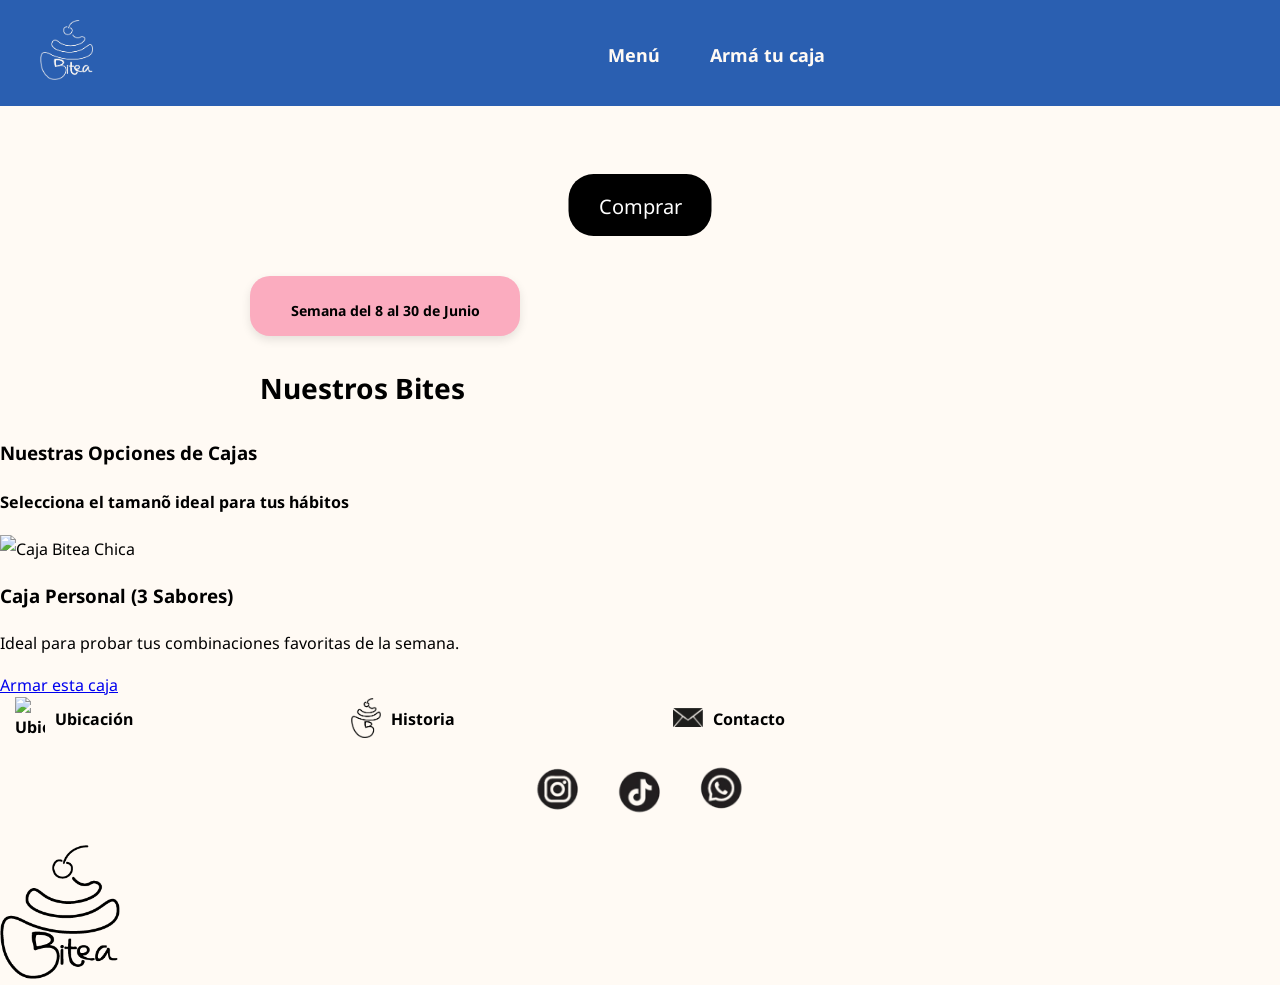
==== index.html @ 884a4736 "index.html" ====
<!DOCTYPE html>
<html lang="en">

<head>
    <meta charset="UTF-8">
    <meta name="viewport" content="width=device-width, initial-scale=1.0">
    <title>BITEA</title>
    <link rel="icon" href="Imagenes/Logo.ico" type="image/x-icon">
    <link rel="stylesheet" href="Css/styles.css">

    <!-- TIPOGRAFÍA -->
    <link
        href="https://fonts.googleapis.com/css2?family=Noto+Sans+Thai+Looped:wght@100;200;300;400;500;600;700;800;900&display=swap"
        rel="stylesheet">

    <!-- TAILWIND CSS -->
    <script src="https://cdn.tailwindcss.com"></script>

</head>

<body>

    <!-- Menú de navegación -->
    <header>
        <div class="logo">
            <a href="index.html">
                <img src="Imagenes/Logo de Bitea (Blanco).png" alt="Logo" class="logo-img">
            </a>
        </div>

        <div class="hamburger" id="hamburger">
            <span></span>
            <span></span>
            <span></span>
        </div>

        <nav>
            <ul class="menu">
                <li><a href="index.html">Menú</a></li>
                <li><a href="caja3">Armá tu caja</a></li>
            </ul>
        </nav>
    </header>

    <main>

        <!-- VIDEO / HERO -->
        <section id="hero">
            <video autoplay loop muted playsinline>
                <source src="Video/Video de Bitea (Sin Marcas).mp4" type="video/mp4">
            </video>
            <a href="Comprar.html" class="btn-comprar">Comprar</a>
        </section>

        <!-- Sección Nuestros Bites -->
     <section id="semanas">
            <h2 id="flavor-week">Semana del 8 al 30 de Junio</h2>
        </section>

        <div id="nuestros-bites">
            <h3 id="our-bites" >Nuestros Bites</h3>
        </div>
        
            <section id="productos-seccion">
            <h3>Nuestras Opciones de Cajas</h3>
            <h4>Selecciona el tamaño ideal para tus hábitos</h4>
            
            <div class="grid-productos">
                <article class="tarjeta-producto">
                    <img src="Assets/Images/Caja_Chica.png" alt="Caja Bitea Chica" width="200">
                    <h3>Caja Personal (3 Sabores)</h3>
                    <p>Ideal para probar tus combinaciones favoritas de la semana.</p>
                    <a href="caja3.html" class="boton-enlace">Armar esta caja</a>
                </article>
            </div>
        </section>
    </main>

    <!-- Footer -->
    <footer>
        <div class="footer-links">
            <a class="footer-link" href="https://www.google.com/maps" target="_blank">
                <img src="Imagenes/Footer/Locación.png" alt="Ubicación" class="footer-icon">
                <span>Ubicación</span>
            </a>
            <a class="footer-link" href="Historia.html">
                <img src="Imagenes/Footer/Historia.png" alt="Historia" class="footer-icon">
                <span>Historia</span>
            </a>
            <a class="footer-link" href="Contacto.html">
                <img src="Imagenes/Footer/Contacto.png" alt="Contacto" class="footer-icon">
                <span>Contacto</span>
            </a>
        </div>
        <div class="footer-social">
            <a class="social-link" href="https://www.instagram.com/" target="_blank">
                <img src="Imagenes/Footer/Redes/Ig.png" alt="Instagram" class="social-icon">
            </a>
            <a class="social-link" href="https://www.tiktok.com/" target="_blank">
                <img src="Imagenes/Footer/Redes/Tik Tok.png" alt="TikTok" class="social-icon">
            </a>
            <a class="social-link" href="https://wa.me/" target="_blank">
                <img src="Imagenes/Footer/Redes/WhatsApp.png" alt="WhatsApp" class="social-icon">
            </a>
        </div>
        <div class="footer-logo">
            <a href="index.html">
                <img src="Imagenes/Footer/Logo Bitea (Negro) .png" alt="Logo Bitea">
            </a>
        </div>
    </footer>

</body>

</html>



</html>
---- Css/styles.css ----
/* Estilos Base (Escritorio, min-width: 1025px) */
body {
    font-family: 'Noto Sans Thai Looped', sans-serif;
    background-color: #FFFAF4;
    padding-top: 80px;
    margin: 0;
}

/* MENU */

header {
    background-color: #2A5FB1;
    padding: 20px 40px;
    position: fixed;
    top: 0;
    left: 0;
    width: 100%;
    z-index: 1000;
    display: flex;
    justify-content: space-between;
    align-items: center;
}

.logo {
    display: flex;
    align-items: center;
    margin-right: 20px;
}

.logo-img {
    height: 60px;
}

/* Estilos para el ícono de hamburguesa  */
.hamburger {
    display: none;
   
    flex-direction: column;
    justify-content: space-between;
    width: 30px;
    height: 20px;
    cursor: pointer;
}

.hamburger span {
    width: 100%;
    height: 3px;
    background-color: #FFFAF4;
    transition: all 0.3s ease;
}

.hamburger.active span:nth-child(1) {
    transform: rotate(45deg) translate(5px, 5px);
}

.hamburger.active span:nth-child(2) {
    opacity: 0;
}

.hamburger.active span:nth-child(3) {
    transform: rotate(-45deg) translate(7px, -7px);
}

nav {
    display: flex;
    align-items: center;
    flex-grow: 1;
    justify-content: center;
}

.menu {
    display: flex;
    justify-content: center;
    list-style: none;
    gap: 30px;
    margin: 0;
    padding: 0;
}

.menu li a {
    text-decoration: none;
    color: #FFFAF4;
    font-weight: bold;
    font-size: 18px;
    position: relative;
    padding: 5px 10px;
    transition: color 0.3s ease;
}

.menu li a::after {
    content: '';
    position: absolute;
    left: 0;
    bottom: -2px;
    width: 100%;
    height: 3px;
    background-color: #FFFAF4;
    transform: scaleX(0);
    transform-origin: right;
    transition: transform 0.3s ease;
}

.menu li a:hover::after {
    transform: scaleX(1);
    transform-origin: left;
}


#menu {
    position: relative;
    width: 100%;
    height: 815px;
    overflow: hidden;
}

#hero {
    position: relative;
    width: 100%;
    height: 100%;
}

#video {
    width: 100%;
    height: 100%;
    object-fit: cover;
}

.btn-comprar {
    position: absolute;
    top: 80%;
    left: 50%;
    transform: translate(-50%, -50%);
    padding: 15px 30px;
    font-size: 20px;
    color: white;
    background-color: black;
    border-radius: 25px;
    text-decoration: none;
    text-align: center;
    transition: background-color 0.3s ease;
}

.btn-comprar:hover {
    background-color: #fbacbf;
}

#semanas {
    width: 100%;
    max-width: 250px;
    margin: 40px auto 0 250px;
    padding: 10px;
    background-color: #fbacbf;
    border-radius: 20px;
    box-shadow: 0px 4px 10px rgba(0, 0, 0, 0.1);
    text-align: left;
    color: #333;
}

#semanas h2 {
    font-size: 14px;
    color: #000000;
    margin-bottom: 5px;
    text-align: center;
}

#nuestros-bites {
    font-size: 24px;
    color: #000000;
    margin: 0 0 10px 260px;
}

.slide {
    display: none;
    align-items: center;
    justify-content: center;
    text-align: left;
}

input[type="radio"] {
    display: none;
}

#sabor1:checked~.slide:nth-of-type(1),
#sabor2:checked~.slide:nth-of-type(2),
#sabor3:checked~.slide:nth-of-type(3),
#sabor4:checked~.slide:nth-of-type(4),
#sabor5:checked~.slide:nth-of-type(5),
#sabor6:checked~.slide:nth-of-type(6),
#sabor7:checked~.slide:nth-of-type(7),
#sabor8:checked~.slide:nth-of-type(8),
#sabor9:checked~.slide:nth-of-type(9),
#sabor10:checked~.slide:nth-of-type(10),
#sabor11:checked~.slide:nth-of-type(11),
#sabor12:checked~.slide:nth-of-type(12),
#sabor13:checked~.slide:nth-of-type(13) {
    display: block;
}

.arrow {
    position: absolute;
    top: 50%;
    transform: translateY(-50%);
    cursor: pointer;
    padding: 20px;
}

.left-arrow {
    left: 10px;
}

.right-arrow {
    right: 10px;
}

.arrow img {
    width: 20px !important;
    height: 30px !important;
}

.content {
    margin: 40px auto 30px;
    position: relative;
    display: flex;
    align-items: flex-start;
    padding: 0.1px;
    background-color: #FFFAF4;
    max-width: 1000px;
    height: 300px;
    border-radius: 25px;
    transition: background-color 0.3s;
}

.content:hover {
    background-color: #2A5FB1;
    color: white;
}

.content img {
    width: 500px;
    height: 350px;
    margin-right: 20px;
}

.text-content {
    margin-top: 40px;
}

.text-content h3 {
    margin-top: 80px;
    font-size: 24px;
    margin: 0;
}

.text-content p {
    margin-top: 40px;
    font-size: 14px;
    padding-right: 70px;
}

.cta-button {
    margin-top: 40px;
    font-size: 16px;
    padding: 10px 20px;
    border: none;
    text-decoration: none;
    color: black;
    background-color: transparent;
    border-radius: 25px;
    transition: background-color 0.3s, transform 0.2s;
    margin: 10px;
    display: inline-block;
    width: 150px;
    text-align: center;
}

.cta-button:hover {
    background-color: #2A5FB1;
    color: white;
    border: 2px solid black;
}

.comprar {
    background-color: #ED4F2E;
    color: #FFF4FA;
}

.comprar:hover {
    background-color: #D23C20;
    border: 2px solid #D23C20;
}

#personalizado {
    margin-top: 100px;
}

#personalizado .cuadrado {
    margin: 40px auto 30px;
    position: relative;
    display: flex;
    align-items: flex-start;
    justify-content: flex-start;
    padding: 0.1px;
    background-color: #FFFAF4;
    max-width: 1000px;
    height: 300px;
    border-radius: 25px;
    transition: background-color 0.3s;
}

#personalizado .cuadrado:hover {
    background-color: #ED4F2E;
    color: white;
}

#personalizado .personalizado-img {
    width: 500px;
    height: 370px;
    margin-left: 550px;
    transition: transform 0.3s ease;
}

#personalizado .texto {
    padding-top: 40px;
    margin: 10px;
    text-align: left;
    margin-left: -850px;
    padding-right: 20px;
}

#personalizado .texto h3 {
    margin-top: 100px;
    font-size: 24px;
    margin: 0;
    padding-left: 40px;
}

#personalizado .texto p {
    margin-top: 40px;
    font-size: 14px;
    padding-right: 360px;
    padding-left: 40px;
}

.botón-personalizar {
    margin-top: 50px;
    font-size: 16px;
    padding: 10px 20px;
    border: none;
    text-decoration: none;
    color: black;
    background-color: transparent;
    border-radius: 25px;
    transition: background-color 0.3s, transform 0.2s;
    margin: 10px;
    display: inline-block;
    width: 150px;
    text-align: center;
    padding-left: 40px;
}

.botón-personalizar:hover {
    background-color: #3361AA;
    color: white;
}

#popup {
    position: fixed;
    top: 50%;
    left: 50%;
    transform: translate(-50%, -50%);
    width: 80%;
    height: 70%;
    max-width: 800px;
    max-height: 600px;
    background-color: #FFFAF4;
    border-radius: 10px;
    box-shadow: 0 4px 10px rgba(0, 0, 0, 0.3);
    z-index: 1000;
    padding: 20px;
    display: none;
}

#popup.active {
    display: block;
}

#popup h3 {
    margin: 0 0 20px;
    font-size: 24px;
    color: #333;
    text-align: left;
    margin-left: 20px;
}

#popup #subtitulo-popup {
    font-size: 20px;
    color: #555;
    text-align: left;
    margin-left: 20px;
}

#popup .imagen-cupcake {
    max-width: 500px;
    height: auto;
    margin-left: 200px;
}

#popup .indicador {
    position: relative;
    display: flex;
    flex-direction: column;
    align-items: center;
    gap: 100px;
    height: 450px;
    margin-top: -570px;
    margin-left: 600px;
}

#popup .indicador::before {
    content: '';
    position: absolute;
    top: 0;
    bottom: 0;
    width: 38px;
    background-color: #fbacbf;
    z-index: -1;
}

#popup .indicador span {
    width: 100px;
    height: 100px;
    border-radius: 50%;
    background-color: #fbacbf;
    z-index: 1;
}

#popup .indicador .active {
    background-color: #ED4F2E;
}

#popup ul {
    list-style: none;
    padding: 0;
    margin: 0;
    margin-top: -380px;
}

#popup ul li {
    margin-bottom: 10px;
    font-size: 16px;
    color: #333;
}

#popup .continue-btn {
    position: fixed;
    bottom: 20px;
    left: 85%;
    transform: translateX(-50%);
    z-index: 10000;
    padding: 10px 20px;
    font-size: 18px;
    text-align: center;
    color: #fff;
    text-decoration: none;
    border-radius: 5px;
    cursor: pointer;
    transition: background-color 0.3s ease;
    background-color: #3361AA;
}

#popup .continue-btn:hover {
    background-color: #ff6f61;
}

#popup .cerrar-popup {
    position: absolute;
    top: 15px;
    right: 15px;
    font-size: 40px;
    color: #333;
    cursor: pointer;
    z-index: 1001;
}

#opciones-saludables {
    font-size: 20px;
    color: #000000;
    margin: 0 0 40px 260px;
}

#keto .cuadradokg {
    margin: 40px auto;
    position: relative;
    display: flex;
    align-items: flex-start;
    padding: 0.1px;
    background-color: #fbacbf;
    max-width: 1000px;
    height: 300px;
    border-radius: 25px;
    transition: background-color 0.3s;
}

#keto .keto-img {
    width: 520px;
    height: 350px;
    margin-right: 20px;
}

#keto .cuadradokg .texto {
    padding-top: 40px;
    margin: 10px;
    text-align: left;
}

#keto .cuadradokg .texto h3 {
    margin-top: 80px;
    font-size: 24px;
    margin: 0;
    margin-left: -19px;
}

#keto .cuadradokg .texto p {
    margin-top: 30px;
    font-size: 14px;
    padding-right: 60px;
    margin-left: -19px;
}

#keto .cuadradokg .buttons {
    display: flex;
    gap: 10px;
    margin-bottom: 10px;
    margin-left: 5px;
}

#keto .cuadradokg .buttons .btn {
    background-color: transparent;
    color: black;
    border: none;
    padding: 10px 20px;
    cursor: pointer;
    transition: background-color 0.3s;
    font-size: 16px;
    font-weight: bold;
}

.selector-bar {
    margin-top: 10px;
    width: 50%;
    height: 5px;
    background-color: transparent;
    position: relative;
    border-radius: 5px;
    overflow: hidden;
}

.selector-bar .indicator {
    width: 50%;
    height: 100%;
    background-color: white;
    transition: width 0.3s ease;
    border-radius: 5px;
}

.footer {
    display: flex;
    flex-direction: column;
    justify-content: space-between;
    align-items: center;
    background-color: #FFFAF4;
    padding: 20px;
    height: 200px;
}

.footer-links {
    display: flex;
    justify-content: space-between;
    width: 100%;
    max-width: 800px;
    margin-bottom: 20px;
}

.footer-link {
    text-decoration: none;
    color: #000;
    font-size: 16px;
    margin: 0 15px;
    display: flex;
    align-items: center;
    font-weight: 700;
}

.footer-social {
    display: flex;
    justify-content: center;
    align-items: center;
    margin-bottom: 10px;
}

.social-link {
    margin: 0 10px;
    text-decoration: none;
}

.social-icon {
    width: 60px;
    height: 60px;
}

.footer-logo img {
    max-width: 120px;
    margin-top: 10px;
}

.footer-icon {
    width: 30px;
    margin-right: 10px;
}

.box-container {
    flex: 1;
    display: flex;
    justify-content: center;
    padding: 20px;
}

.box-image {
    max-width: 100%;
    height: auto;
    border-radius: 10px;
    box-shadow: 0 4px 8px rgba(0, 0, 0, 0.2);
}

.product-selection {
    font-family: Arial, sans-serif;
    margin-top: 20px;
}

.product-list {
    display: flex;
    flex-wrap: wrap;
    gap: 10px;
}

.product-item {
    width: 150px;
    text-align: center;
}

.counter {
    display: flex;
    justify-content: center;
    align-items: center;
    gap: 10px;
}

button {
    font-size: 18px;
    background-color: #FF5733;
    color: white;
    border: none;
    padding: 5px 10px;
    border-radius: 5px;
    cursor: pointer;
}

button:hover {
    background-color: #FF451A;
}

input.quantity {
    width: 40px;
    text-align: center;
    font-size: 18px;
    border: 1px solid #ddd;
    padding: 5px;
}

#modal-carrito {
    position: fixed;
    top: 0;
    right: 0;
    width: 400px;
    height: 100%;
    background: white;
    box-shadow: -4px 0 10px rgba(0, 0, 0, 0.2);
    z-index: 1000;
    display: flex;
    flex-direction: column;
}


.cerrar {
    font-size: 24px;
    cursor: pointer;
    text-align: right;
    padding: 10px;
}

#contenido-carrito {
    overflow-y: auto;
    flex: 1;
    padding: 20px;
}

.producto {
    display: flex;
    align-items: center;
    margin-bottom: 15px;
}

.imagen-producto {
    width: 80px;
    height: 80px;
    object-fit: cover;
    margin-right: 15px;
}

.detalles-producto {
    flex: 1;
    display: flex;
    flex-direction: column;
    gap: 5px;
}

.nombre-producto {
    font-size: 14px;
    font-weight: bold;
    white-space: nowrap;
    overflow: hidden;
    text-overflow: ellipsis;
}

.cantidad-precio {
    display: flex;
    align-items: center;
    gap: 10px;
    font-size: 14px;
}

.cantidad {
    padding: 0 10px;
}

.btn-cantidad {
    width: 30px;
    height: 30px;
    border: 1px solid white;
    border-radius: 10px;
    background: white;
    color: black;
    font-size: 16px;
    cursor: pointer;
}

.btn-cantidad:hover {
    background: #f490a5;
}

.icono-eliminar {
    width: 24px;
    height: 24px;
    cursor: pointer;
}

.total {
    display: flex;
    justify-content: space-between;
    font-size: 16px;
    font-weight: bold;
    padding: 10px 20px;
    border-top: 1px solid #ccc;
}

.boton-finalizar {
    background: black;
    color: white;
    width: calc(100% - 40px);
    margin: 0 auto;
    padding: 10px 0;
    text-align: center;
    font-size: 16px;
    font-weight: bold;
    cursor: pointer;
    border: none;
}

.boton-finalizar:hover {
    background: #333;
}

#footer-carrito {
    padding: 20px;
    background: white;
    box-shadow: 0 -2px 5px rgba(0, 0, 0, 0.1);
    display: flex;
    justify-content: center;
    align-items: center;
}

.contador-carrito {
    position: absolute;
    top: -5px;
    right: -5px;
    background-color: #f490a5;
    color: white;
    font-size: 14px;
    font-weight: bold;
    border-radius: 50%;
    width: 20px;
    height: 20px;
    display: flex;
    justify-content: center;
    align-items: center;
}


/* Media Query Unificada para Celulares y Tablets (max-width: 1024px) */
@media (max-width: 1024px) {
    header {
        padding: 15px 20px;
        flex-direction: column;
        align-items: center;
    }

    .logo {
        margin-bottom: 10px;
    }

    .logo-img {
        height: clamp(40px, 5vw, 50px);
        margin: 0 auto;
    }

    /* Hamburger menu (unchanged) */
    .hamburger {
        display: flex;
        position: absolute;
        left: 20px;
        top: 50%;
        transform: translateY(-50%);
        z-index: 1001;
    }

    /* Navigation menu */
    nav {
        position: absolute;
        top: 100%;
        left: 0;
        width: 100%;
        background-color: #2A5FB1;
        transform: translateY(-100%);
        opacity: 0;
        visibility: hidden;
        transition: transform 0.3s ease, opacity 0.3s ease, visibility 0.3s ease;
        z-index: 1000;
        padding: 0;
        /* Remove padding */
        margin: 0;
        /* Remove margin */
        border: none;
        /* Remove borders */
    }

    /* Open menu state */
    nav.menu-open {
        transform: translateY(0);
        opacity: 1;
        visibility: visible;
        text-align: left !important;
    }

    .menu {
        display: flex !important;
        flex-direction: column !important;
        gap: 10px !important;
        padding: 10px 20px !important;
        margin: 0 !important;
        list-style: none !important;
        align-items: left !important;
        justify-content: flex-start !important;
    }

    .menu li {
        margin: 0 !important;
        padding: 0 !important;
        width: auto !important;
    }

    .menu li a,
    .menu li button {
        font-size: clamp(14px, 2vw, 16px) !important;
        padding: 10px 15px !important;
        margin: 0 !important;
        text-align: left !important;
        color: #fff !important;
        text-decoration: none !important;
        display: block !important;
        margin-right: clamp(300px, 1.2vw, 112px) !important;
    }

    /* Remove hover underline effect in mobile */
    .menu li a::after {
        display: none;
    }

    /* Override browser defaults for lists */
    nav ul,
    nav li {
        margin: 0 !important;
        padding: 0 !important;
    }

    /* Icon container (unchanged) */
    .icon-container {
        position: absolute;
        right: 20px;
        margin-top: 0;
        gap: 15px;
    }

    .icon-container a img.icon {
        width: clamp(18px, 2vw, 20px);
    }

    /* Menu section (unchanged) */
    #menu {
        height: 70vh;
    }

    .btn-comprar {
        font-size: clamp(12px, 1.5vw, 15px);
        padding: clamp(6px, 1vw, 8px) clamp(12px, 2vw, 16px);
    }

    #modal-carrito {
        width: clamp(300px, 80vw, 400px);
        /* Responsive width */
        right: -100%;
        /* Start off-screen */
    }

    #modal-carrito.active {
        right: 0;
        /* Slide in */
    }

    .icon-container {
        right: 70px;
        top: 50%;
        transform: translateY(-50%);
    }

    /* Ensure cart closes when hamburger menu is open */
    nav.menu-open~#modal-carrito.active {
        right: -100%;
        /* Push cart off-screen when menu is open */
    }

    #semanas {
        max-width: clamp(150px, 40%, 250px);
        margin: 15px 0 15px 7%;
        padding: 8px;
    }

    #semanas h2 {
        font-size: clamp(9px, 1.2vw, 12px);
    }

    #nuestros-bites {
        font-size: clamp(10px, 1.5vw, 16px);
        margin: 10px 0 10px 17%;
        text-align: left;
        max-width: 90%;
    }

    .arrow {
        padding: 10px;
        margin-top: -15px;
    }

    .left-arrow {
        left: 1px;
    }

    .right-arrow {
        right: 5px;
    }

    .content {
        flex-direction: column;
        max-width: 90%;
        height: auto;
        padding: 10px 10px 10px 0;
        margin: 10px auto;
        background-color: #2A5FB1;
    }

    .content img {
        width: clamp(100px, 30vw, 200px);
        height: auto;
        margin: 15px 0 15px 3%;
    }

    .text-content h3 {
        font-size: clamp(12px, 1.8vw, 14px);
        margin-top: -150px;
        margin-left: clamp(120px, 30vw, 220px);
        margin-bottom: 20px;
    }

    .text-content p {
        font-size: clamp(9px, 1.2vw, 12px);
        margin-top: -20px;
        margin-left: clamp(120px, 30vw, 220px);
        margin-right: 10px;
    }

    .content .text-content .cta-button {
        font-size: clamp(15px, 0.10vw, 10px);
        /* Aumentado para un texto más grande */
        padding: clamp(10px, 0.5vw, 10px) clamp(6px, 1vw, 10px);
        /* Padding más amplio */
        width: auto;
        max-width: 100px;
        /* Aumentado para botones más grandes */
        margin: 30px 35px;
        /* Aumentado el espacio entre botones */
        border-radius: 40px;
        /* Aumentado proporcionalmente */
        line-height: 1.2;
        /* Ajustado para mejor legibilidad */
        display: inline-block;
        /* Mantener los botones en línea */
    }

    .content .text-content .cta-button+.cta-button {
        margin-left: 5px;
        /* Espacio entre botones */
    }

    .content .text-content .cta-button.comprar {
        background-color: #ED4F2E;
        color: #FFF4FA;
    }

    #personalizado .cuadrado {
        flex-direction: column;
        padding: 10px;
        max-width: 90%;
        height: 65%;
        margin: -60px auto;
        background-color: #ED4F2E;
    }

    #personalizado .personalizado-img {
        width: clamp(100px, 30vw, 250px);
        height: auto;
        margin: 0px 0 0px auto;
        /* Ajustado para alinear a la derecha */
        display: block;
        /* Asegurar que sea un bloque para que el margin funcione */

    }


    #personalizado .texto {
        padding: 10px;
        text-align: left;
        margin: 0;
    }

    #personalizado .texto h3 {
        font-size: clamp(12px, 1.8vw, 14px);
        margin-top: -140px;
        margin-left: 0;
    }

    #personalizado .texto p {
        font-size: clamp(9px, 1.2vw, 12px);
        margin-top: 5px;
        margin-left: 0;
        padding-right: 150px;
    }

    .botón-personalizar {
        font-size: clamp(15px, 0.10vw, 10px);
        padding: clamp(3px, 1vw, 5px) clamp(15px, 2vw, 20px);
        margin-bottom: -80px;
        background-color: #3361AA;
        color: white;
        width: auto;
        max-width: 120px;
        margin-left: 40px;
        margin-right: auto;
    }

    #popup {
        width: 90%;
        height: 65%;
        padding: 10px;
        max-width: 90%;
        max-height: 100vh;
    }

    #popup h3 {
        font-size: clamp(12px, 1.8vw, 15px);
        margin-left: 10px;
        margin-top: 0px;
    }

    #popup #subtitulo-popup {
        font-size: clamp(10px, 1.5vw, 14px);
        margin-left: 10px;
        margin-top: 20px;
    }

    #popup .imagen-cupcake {
        max-width: clamp(200px, 40vw, 400px);
        margin: 20 auto;
        display: block;
        /* Asegurar que la imagen esté centrada */
    }

    #popup .indicador {
        margin-top: clamp(-180px, 10vw, -150px);
        /* Mantenido para mover los indicadores hacia arriba */
        margin-left: 350px;
        /* Alineado a la izquierda */
        margin-right: auto;
        /* Empuja el contenido hacia la izquierda */
        height: clamp(200px, 20vw, 300px);
        gap: clamp(30px, 8vw, 60px);
        /* Reducido para que los indicadores estén más juntos */
        /* Para alinear a la derecha, cambia las siguientes líneas a:
           margin-left: auto;
           margin-right: 10px;
        */

    }

    #popup .indicador::before {
        top: clamp(60px, 20vw, 120px);
        /* Ajustado para que la barra de fondo se alinee con los indicadores */
        width: clamp(15px, 4vw, 25px);
        /* Reducido ligeramente */
    }

    #popup .indicador span {
        width: clamp(40px, 8vw, 60px);
        /* Reducido para indicadores más pequeños */
        height: clamp(40px, 8vw, 60px);
        /* Reducido para indicadores más pequeños */
    }

    #popup ul {
        margin-top: clamp(-500px, 10vw, -250px);
        /* Ajustado para que las listas no se superpongan con los indicadores */
    }

    #popup ul li {
        font-size: clamp(10px, 1.5vw, 12px);
    }

    #popup .continue-btn {
        font-size: clamp(15px, 2vw, 16px);
        padding: clamp(8px, 1.5vw, 10px) clamp(16px, 2vw, 20px);
        left: 80%;
        transform: translateX(-50%);
    }

    #popup .cerrar-popup {
        font-size: clamp(30px, 5vw, 35px);
    }

    #opciones-saludables {
        font-size: clamp(10px, 1.5vw, 16px);
        margin: 10px 0 10px 17%;
        text-align: left;
        max-width: 90%;
        margin-top: 75px;
    }

    #keto .cuadradokg {
        flex-direction: column;
        padding: 10px;
        height: auto;
        max-width: 90%;
        margin: 5px auto;
    }

    #keto .keto-img {
        width: clamp(100px, 30vw, 200px);
        height: auto;
        margin: 15px 0 15px 3%;
    }

    #keto .cuadradokg .texto {
        padding: 10px;
        margin: 5px;
        text-align: center;
    }

    #keto .cuadradokg .texto h3 {
        font-size: clamp(12px, 1.8vw, 14px);
        margin-top: -120px;
        margin-left: clamp(120px, 30vw, 220px);
        margin-bottom: 0px;
        text-align: left
    }

    #keto .cuadradokg .texto p {
        font-size: clamp(9px, 1.2vw, 12px);
        margin-top: 0px;
        margin-left: clamp(120px, 30vw, 220px);
        margin-right: 10px;
        text-align: left;
    }

    #keto .cuadradokg .buttons {
        justify-content: center;
        margin-right: 0;
    }

    #keto .cuadradokg .buttons .btn {
        font-size: clamp(12px, 1.5vw, 15px);
        padding: clamp(5px, 1vw, 8px) clamp(10px, 2vw, 16px);
    }

    .footer {
        padding: 10px;
        height: auto;
        flex-direction: column;
        align-items: center;
    }

    .footer-links {
        margin-bottom: 20px;
        font-size: clamp(9px, 1.5vw, 12px);
        text-align: center;
        flex-wrap: wrap;
        max-width: 90%;
    }

    .footer-link {
        font-size: clamp(9px, 1.5vw, 12px);
        margin: 5px;
    }

    .footer-link .footer-icon {
        max-width: clamp(15px, 2vw, 20px);
    }

    .footer-social {
        margin-bottom: 10px;
    }

    .social-icon {
        width: clamp(30px, 5vw, 50px);
        height: clamp(30px, 5vw, 50px);
    }

    .footer-logo img {
        max-width: clamp(40px, 10vw, 80px);
    }

    #modal-carrito {
        width: clamp(300px, 80vw, 400px);
        max-width: 90%;
    }



    /* ... Resto de estilos para #popup, #keto, footer, etc. ... */
}
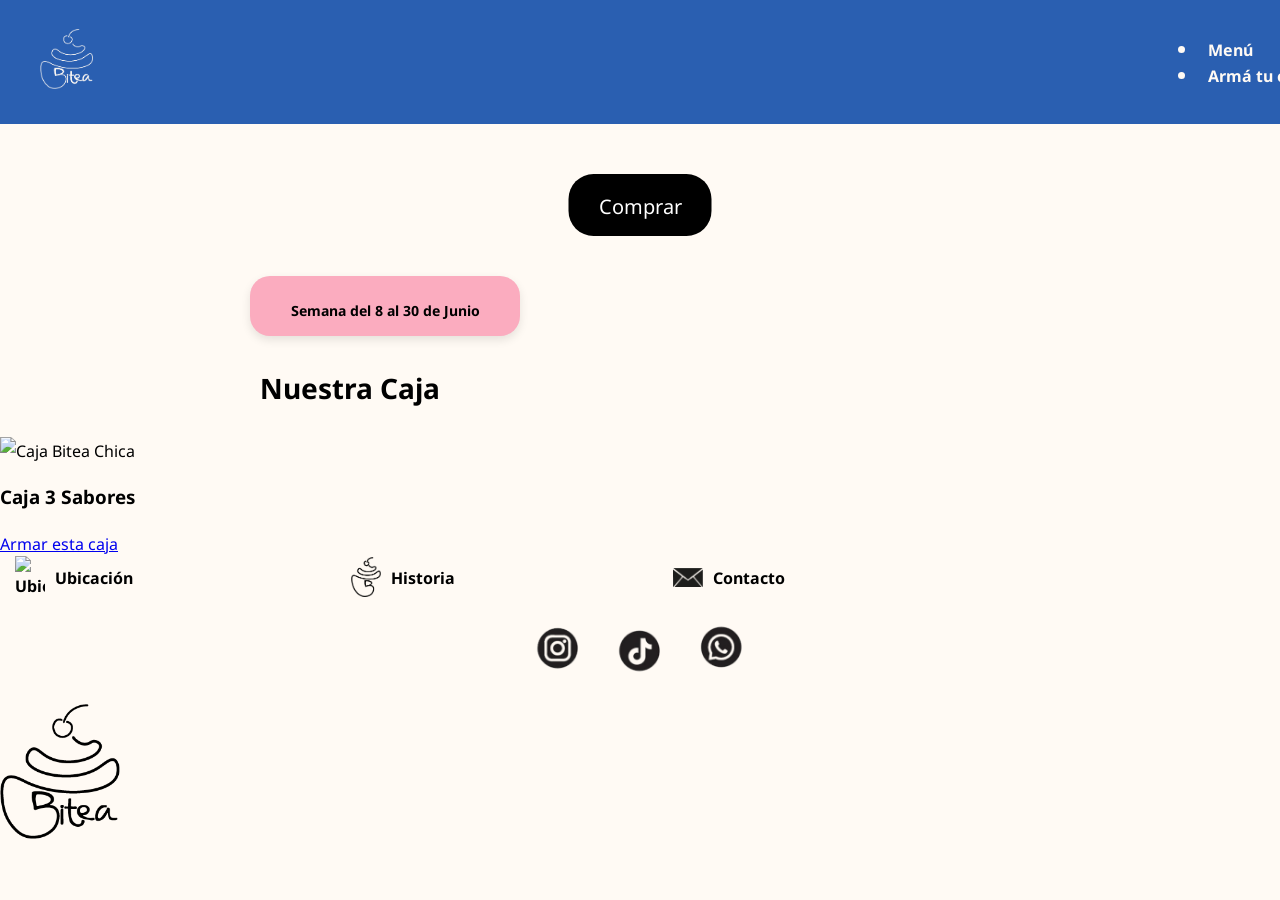
==== commit 0e605b2f: "index.html" ====
--- a/index.html
+++ b/index.html
@@ -37,7 +37,7 @@
         <nav>
             <ul class="menu">
                 <li><a href="index.html">Menú</a></li>
-                <li><a href="caja3">Armá tu caja</a></li>
+                <li><a href="caja3.html">Armá tu caja</a></li>
             </ul>
         </nav>
     </header>
@@ -49,7 +49,7 @@
             <video autoplay loop muted playsinline>
                 <source src="Video/Video de Bitea (Sin Marcas).mp4" type="video/mp4">
             </video>
-            <a href="Comprar.html" class="btn-comprar">Comprar</a>
+            <a href="caja3.html" class="btn-comprar">Comprar</a>
         </section>
 
         <!-- Sección Nuestros Bites -->
@@ -58,18 +58,14 @@
         </section>
 
         <div id="nuestros-bites">
-            <h3 id="our-bites" >Nuestros Bites</h3>
+            <h3 id="our-bites" >Nuestra Caja</h3>
         </div>
         
             <section id="productos-seccion">
-            <h3>Nuestras Opciones de Cajas</h3>
-            <h4>Selecciona el tamaño ideal para tus hábitos</h4>
-            
             <div class="grid-productos">
                 <article class="tarjeta-producto">
                     <img src="Assets/Images/Caja_Chica.png" alt="Caja Bitea Chica" width="200">
-                    <h3>Caja Personal (3 Sabores)</h3>
-                    <p>Ideal para probar tus combinaciones favoritas de la semana.</p>
+                    <h3>Caja 3 Sabores</h3>
                     <a href="caja3.html" class="boton-enlace">Armar esta caja</a>
                 </article>
             </div>
--- a/Css/styles.css
+++ b/Css/styles.css
@@ -7,9 +7,10 @@
 }
 
 /* MENU */
-
+/* HEADER Y NAVEGACIÓN */
 header {
     background-color: #2A5FB1;
+    color: #FFFAF4;
     padding: 20px 40px;
     position: fixed;
     top: 0;
@@ -21,6 +22,17 @@
     align-items: center;
 }
 
+header nav a {
+    color: #FFFAF4;
+    text-decoration: none;
+    font-weight: bold;
+    margin: 0 10px;
+}
+
+header nav a:hover {
+    color: #FFB86A; /* Cambio de color con Hover */
+}
+
 .logo {
     display: flex;
     align-items: center;
@@ -34,7 +46,6 @@
 /* Estilos para el ícono de hamburguesa  */
 .hamburger {
     display: none;
-   
     flex-direction: column;
     justify-content: space-between;
     width: 30px;
@@ -59,58 +70,6 @@
 
 .hamburger.active span:nth-child(3) {
     transform: rotate(-45deg) translate(7px, -7px);
-}
-
-nav {
-    display: flex;
-    align-items: center;
-    flex-grow: 1;
-    justify-content: center;
-}
-
-.menu {
-    display: flex;
-    justify-content: center;
-    list-style: none;
-    gap: 30px;
-    margin: 0;
-    padding: 0;
-}
-
-.menu li a {
-    text-decoration: none;
-    color: #FFFAF4;
-    font-weight: bold;
-    font-size: 18px;
-    position: relative;
-    padding: 5px 10px;
-    transition: color 0.3s ease;
-}
-
-.menu li a::after {
-    content: '';
-    position: absolute;
-    left: 0;
-    bottom: -2px;
-    width: 100%;
-    height: 3px;
-    background-color: #FFFAF4;
-    transform: scaleX(0);
-    transform-origin: right;
-    transition: transform 0.3s ease;
-}
-
-.menu li a:hover::after {
-    transform: scaleX(1);
-    transform-origin: left;
-}
-
-
-#menu {
-    position: relative;
-    width: 100%;
-    height: 815px;
-    overflow: hidden;
 }
 
 #hero {
@@ -169,400 +128,6 @@
     margin: 0 0 10px 260px;
 }
 
-.slide {
-    display: none;
-    align-items: center;
-    justify-content: center;
-    text-align: left;
-}
-
-input[type="radio"] {
-    display: none;
-}
-
-#sabor1:checked~.slide:nth-of-type(1),
-#sabor2:checked~.slide:nth-of-type(2),
-#sabor3:checked~.slide:nth-of-type(3),
-#sabor4:checked~.slide:nth-of-type(4),
-#sabor5:checked~.slide:nth-of-type(5),
-#sabor6:checked~.slide:nth-of-type(6),
-#sabor7:checked~.slide:nth-of-type(7),
-#sabor8:checked~.slide:nth-of-type(8),
-#sabor9:checked~.slide:nth-of-type(9),
-#sabor10:checked~.slide:nth-of-type(10),
-#sabor11:checked~.slide:nth-of-type(11),
-#sabor12:checked~.slide:nth-of-type(12),
-#sabor13:checked~.slide:nth-of-type(13) {
-    display: block;
-}
-
-.arrow {
-    position: absolute;
-    top: 50%;
-    transform: translateY(-50%);
-    cursor: pointer;
-    padding: 20px;
-}
-
-.left-arrow {
-    left: 10px;
-}
-
-.right-arrow {
-    right: 10px;
-}
-
-.arrow img {
-    width: 20px !important;
-    height: 30px !important;
-}
-
-.content {
-    margin: 40px auto 30px;
-    position: relative;
-    display: flex;
-    align-items: flex-start;
-    padding: 0.1px;
-    background-color: #FFFAF4;
-    max-width: 1000px;
-    height: 300px;
-    border-radius: 25px;
-    transition: background-color 0.3s;
-}
-
-.content:hover {
-    background-color: #2A5FB1;
-    color: white;
-}
-
-.content img {
-    width: 500px;
-    height: 350px;
-    margin-right: 20px;
-}
-
-.text-content {
-    margin-top: 40px;
-}
-
-.text-content h3 {
-    margin-top: 80px;
-    font-size: 24px;
-    margin: 0;
-}
-
-.text-content p {
-    margin-top: 40px;
-    font-size: 14px;
-    padding-right: 70px;
-}
-
-.cta-button {
-    margin-top: 40px;
-    font-size: 16px;
-    padding: 10px 20px;
-    border: none;
-    text-decoration: none;
-    color: black;
-    background-color: transparent;
-    border-radius: 25px;
-    transition: background-color 0.3s, transform 0.2s;
-    margin: 10px;
-    display: inline-block;
-    width: 150px;
-    text-align: center;
-}
-
-.cta-button:hover {
-    background-color: #2A5FB1;
-    color: white;
-    border: 2px solid black;
-}
-
-.comprar {
-    background-color: #ED4F2E;
-    color: #FFF4FA;
-}
-
-.comprar:hover {
-    background-color: #D23C20;
-    border: 2px solid #D23C20;
-}
-
-#personalizado {
-    margin-top: 100px;
-}
-
-#personalizado .cuadrado {
-    margin: 40px auto 30px;
-    position: relative;
-    display: flex;
-    align-items: flex-start;
-    justify-content: flex-start;
-    padding: 0.1px;
-    background-color: #FFFAF4;
-    max-width: 1000px;
-    height: 300px;
-    border-radius: 25px;
-    transition: background-color 0.3s;
-}
-
-#personalizado .cuadrado:hover {
-    background-color: #ED4F2E;
-    color: white;
-}
-
-#personalizado .personalizado-img {
-    width: 500px;
-    height: 370px;
-    margin-left: 550px;
-    transition: transform 0.3s ease;
-}
-
-#personalizado .texto {
-    padding-top: 40px;
-    margin: 10px;
-    text-align: left;
-    margin-left: -850px;
-    padding-right: 20px;
-}
-
-#personalizado .texto h3 {
-    margin-top: 100px;
-    font-size: 24px;
-    margin: 0;
-    padding-left: 40px;
-}
-
-#personalizado .texto p {
-    margin-top: 40px;
-    font-size: 14px;
-    padding-right: 360px;
-    padding-left: 40px;
-}
-
-.botón-personalizar {
-    margin-top: 50px;
-    font-size: 16px;
-    padding: 10px 20px;
-    border: none;
-    text-decoration: none;
-    color: black;
-    background-color: transparent;
-    border-radius: 25px;
-    transition: background-color 0.3s, transform 0.2s;
-    margin: 10px;
-    display: inline-block;
-    width: 150px;
-    text-align: center;
-    padding-left: 40px;
-}
-
-.botón-personalizar:hover {
-    background-color: #3361AA;
-    color: white;
-}
-
-#popup {
-    position: fixed;
-    top: 50%;
-    left: 50%;
-    transform: translate(-50%, -50%);
-    width: 80%;
-    height: 70%;
-    max-width: 800px;
-    max-height: 600px;
-    background-color: #FFFAF4;
-    border-radius: 10px;
-    box-shadow: 0 4px 10px rgba(0, 0, 0, 0.3);
-    z-index: 1000;
-    padding: 20px;
-    display: none;
-}
-
-#popup.active {
-    display: block;
-}
-
-#popup h3 {
-    margin: 0 0 20px;
-    font-size: 24px;
-    color: #333;
-    text-align: left;
-    margin-left: 20px;
-}
-
-#popup #subtitulo-popup {
-    font-size: 20px;
-    color: #555;
-    text-align: left;
-    margin-left: 20px;
-}
-
-#popup .imagen-cupcake {
-    max-width: 500px;
-    height: auto;
-    margin-left: 200px;
-}
-
-#popup .indicador {
-    position: relative;
-    display: flex;
-    flex-direction: column;
-    align-items: center;
-    gap: 100px;
-    height: 450px;
-    margin-top: -570px;
-    margin-left: 600px;
-}
-
-#popup .indicador::before {
-    content: '';
-    position: absolute;
-    top: 0;
-    bottom: 0;
-    width: 38px;
-    background-color: #fbacbf;
-    z-index: -1;
-}
-
-#popup .indicador span {
-    width: 100px;
-    height: 100px;
-    border-radius: 50%;
-    background-color: #fbacbf;
-    z-index: 1;
-}
-
-#popup .indicador .active {
-    background-color: #ED4F2E;
-}
-
-#popup ul {
-    list-style: none;
-    padding: 0;
-    margin: 0;
-    margin-top: -380px;
-}
-
-#popup ul li {
-    margin-bottom: 10px;
-    font-size: 16px;
-    color: #333;
-}
-
-#popup .continue-btn {
-    position: fixed;
-    bottom: 20px;
-    left: 85%;
-    transform: translateX(-50%);
-    z-index: 10000;
-    padding: 10px 20px;
-    font-size: 18px;
-    text-align: center;
-    color: #fff;
-    text-decoration: none;
-    border-radius: 5px;
-    cursor: pointer;
-    transition: background-color 0.3s ease;
-    background-color: #3361AA;
-}
-
-#popup .continue-btn:hover {
-    background-color: #ff6f61;
-}
-
-#popup .cerrar-popup {
-    position: absolute;
-    top: 15px;
-    right: 15px;
-    font-size: 40px;
-    color: #333;
-    cursor: pointer;
-    z-index: 1001;
-}
-
-#opciones-saludables {
-    font-size: 20px;
-    color: #000000;
-    margin: 0 0 40px 260px;
-}
-
-#keto .cuadradokg {
-    margin: 40px auto;
-    position: relative;
-    display: flex;
-    align-items: flex-start;
-    padding: 0.1px;
-    background-color: #fbacbf;
-    max-width: 1000px;
-    height: 300px;
-    border-radius: 25px;
-    transition: background-color 0.3s;
-}
-
-#keto .keto-img {
-    width: 520px;
-    height: 350px;
-    margin-right: 20px;
-}
-
-#keto .cuadradokg .texto {
-    padding-top: 40px;
-    margin: 10px;
-    text-align: left;
-}
-
-#keto .cuadradokg .texto h3 {
-    margin-top: 80px;
-    font-size: 24px;
-    margin: 0;
-    margin-left: -19px;
-}
-
-#keto .cuadradokg .texto p {
-    margin-top: 30px;
-    font-size: 14px;
-    padding-right: 60px;
-    margin-left: -19px;
-}
-
-#keto .cuadradokg .buttons {
-    display: flex;
-    gap: 10px;
-    margin-bottom: 10px;
-    margin-left: 5px;
-}
-
-#keto .cuadradokg .buttons .btn {
-    background-color: transparent;
-    color: black;
-    border: none;
-    padding: 10px 20px;
-    cursor: pointer;
-    transition: background-color 0.3s;
-    font-size: 16px;
-    font-weight: bold;
-}
-
-.selector-bar {
-    margin-top: 10px;
-    width: 50%;
-    height: 5px;
-    background-color: transparent;
-    position: relative;
-    border-radius: 5px;
-    overflow: hidden;
-}
-
-.selector-bar .indicator {
-    width: 50%;
-    height: 100%;
-    background-color: white;
-    transition: width 0.3s ease;
-    border-radius: 5px;
-}
-
 .footer {
     display: flex;
     flex-direction: column;
@@ -617,204 +182,6 @@
     width: 30px;
     margin-right: 10px;
 }
-
-.box-container {
-    flex: 1;
-    display: flex;
-    justify-content: center;
-    padding: 20px;
-}
-
-.box-image {
-    max-width: 100%;
-    height: auto;
-    border-radius: 10px;
-    box-shadow: 0 4px 8px rgba(0, 0, 0, 0.2);
-}
-
-.product-selection {
-    font-family: Arial, sans-serif;
-    margin-top: 20px;
-}
-
-.product-list {
-    display: flex;
-    flex-wrap: wrap;
-    gap: 10px;
-}
-
-.product-item {
-    width: 150px;
-    text-align: center;
-}
-
-.counter {
-    display: flex;
-    justify-content: center;
-    align-items: center;
-    gap: 10px;
-}
-
-button {
-    font-size: 18px;
-    background-color: #FF5733;
-    color: white;
-    border: none;
-    padding: 5px 10px;
-    border-radius: 5px;
-    cursor: pointer;
-}
-
-button:hover {
-    background-color: #FF451A;
-}
-
-input.quantity {
-    width: 40px;
-    text-align: center;
-    font-size: 18px;
-    border: 1px solid #ddd;
-    padding: 5px;
-}
-
-#modal-carrito {
-    position: fixed;
-    top: 0;
-    right: 0;
-    width: 400px;
-    height: 100%;
-    background: white;
-    box-shadow: -4px 0 10px rgba(0, 0, 0, 0.2);
-    z-index: 1000;
-    display: flex;
-    flex-direction: column;
-}
-
-
-.cerrar {
-    font-size: 24px;
-    cursor: pointer;
-    text-align: right;
-    padding: 10px;
-}
-
-#contenido-carrito {
-    overflow-y: auto;
-    flex: 1;
-    padding: 20px;
-}
-
-.producto {
-    display: flex;
-    align-items: center;
-    margin-bottom: 15px;
-}
-
-.imagen-producto {
-    width: 80px;
-    height: 80px;
-    object-fit: cover;
-    margin-right: 15px;
-}
-
-.detalles-producto {
-    flex: 1;
-    display: flex;
-    flex-direction: column;
-    gap: 5px;
-}
-
-.nombre-producto {
-    font-size: 14px;
-    font-weight: bold;
-    white-space: nowrap;
-    overflow: hidden;
-    text-overflow: ellipsis;
-}
-
-.cantidad-precio {
-    display: flex;
-    align-items: center;
-    gap: 10px;
-    font-size: 14px;
-}
-
-.cantidad {
-    padding: 0 10px;
-}
-
-.btn-cantidad {
-    width: 30px;
-    height: 30px;
-    border: 1px solid white;
-    border-radius: 10px;
-    background: white;
-    color: black;
-    font-size: 16px;
-    cursor: pointer;
-}
-
-.btn-cantidad:hover {
-    background: #f490a5;
-}
-
-.icono-eliminar {
-    width: 24px;
-    height: 24px;
-    cursor: pointer;
-}
-
-.total {
-    display: flex;
-    justify-content: space-between;
-    font-size: 16px;
-    font-weight: bold;
-    padding: 10px 20px;
-    border-top: 1px solid #ccc;
-}
-
-.boton-finalizar {
-    background: black;
-    color: white;
-    width: calc(100% - 40px);
-    margin: 0 auto;
-    padding: 10px 0;
-    text-align: center;
-    font-size: 16px;
-    font-weight: bold;
-    cursor: pointer;
-    border: none;
-}
-
-.boton-finalizar:hover {
-    background: #333;
-}
-
-#footer-carrito {
-    padding: 20px;
-    background: white;
-    box-shadow: 0 -2px 5px rgba(0, 0, 0, 0.1);
-    display: flex;
-    justify-content: center;
-    align-items: center;
-}
-
-.contador-carrito {
-    position: absolute;
-    top: -5px;
-    right: -5px;
-    background-color: #f490a5;
-    color: white;
-    font-size: 14px;
-    font-weight: bold;
-    border-radius: 50%;
-    width: 20px;
-    height: 20px;
-    display: flex;
-    justify-content: center;
-    align-items: center;
-}
-
 
 /* Media Query Unificada para Celulares y Tablets (max-width: 1024px) */
 @media (max-width: 1024px) {
@@ -900,25 +267,6 @@
         margin-right: clamp(300px, 1.2vw, 112px) !important;
     }
 
-    /* Remove hover underline effect in mobile */
-    .menu li a::after {
-        display: none;
-    }
-
-    /* Override browser defaults for lists */
-    nav ul,
-    nav li {
-        margin: 0 !important;
-        padding: 0 !important;
-    }
-
-    /* Icon container (unchanged) */
-    .icon-container {
-        position: absolute;
-        right: 20px;
-        margin-top: 0;
-        gap: 15px;
-    }
 
     .icon-container a img.icon {
         width: clamp(18px, 2vw, 20px);
@@ -932,30 +280,6 @@
     .btn-comprar {
         font-size: clamp(12px, 1.5vw, 15px);
         padding: clamp(6px, 1vw, 8px) clamp(12px, 2vw, 16px);
-    }
-
-    #modal-carrito {
-        width: clamp(300px, 80vw, 400px);
-        /* Responsive width */
-        right: -100%;
-        /* Start off-screen */
-    }
-
-    #modal-carrito.active {
-        right: 0;
-        /* Slide in */
-    }
-
-    .icon-container {
-        right: 70px;
-        top: 50%;
-        transform: translateY(-50%);
-    }
-
-    /* Ensure cart closes when hamburger menu is open */
-    nav.menu-open~#modal-carrito.active {
-        right: -100%;
-        /* Push cart off-screen when menu is open */
     }
 
     #semanas {
@@ -975,258 +299,7 @@
         max-width: 90%;
     }
 
-    .arrow {
-        padding: 10px;
-        margin-top: -15px;
-    }
-
-    .left-arrow {
-        left: 1px;
-    }
-
-    .right-arrow {
-        right: 5px;
-    }
-
-    .content {
-        flex-direction: column;
-        max-width: 90%;
-        height: auto;
-        padding: 10px 10px 10px 0;
-        margin: 10px auto;
-        background-color: #2A5FB1;
-    }
-
-    .content img {
-        width: clamp(100px, 30vw, 200px);
-        height: auto;
-        margin: 15px 0 15px 3%;
-    }
-
-    .text-content h3 {
-        font-size: clamp(12px, 1.8vw, 14px);
-        margin-top: -150px;
-        margin-left: clamp(120px, 30vw, 220px);
-        margin-bottom: 20px;
-    }
-
-    .text-content p {
-        font-size: clamp(9px, 1.2vw, 12px);
-        margin-top: -20px;
-        margin-left: clamp(120px, 30vw, 220px);
-        margin-right: 10px;
-    }
-
-    .content .text-content .cta-button {
-        font-size: clamp(15px, 0.10vw, 10px);
-        /* Aumentado para un texto más grande */
-        padding: clamp(10px, 0.5vw, 10px) clamp(6px, 1vw, 10px);
-        /* Padding más amplio */
-        width: auto;
-        max-width: 100px;
-        /* Aumentado para botones más grandes */
-        margin: 30px 35px;
-        /* Aumentado el espacio entre botones */
-        border-radius: 40px;
-        /* Aumentado proporcionalmente */
-        line-height: 1.2;
-        /* Ajustado para mejor legibilidad */
-        display: inline-block;
-        /* Mantener los botones en línea */
-    }
-
-    .content .text-content .cta-button+.cta-button {
-        margin-left: 5px;
-        /* Espacio entre botones */
-    }
-
-    .content .text-content .cta-button.comprar {
-        background-color: #ED4F2E;
-        color: #FFF4FA;
-    }
-
-    #personalizado .cuadrado {
-        flex-direction: column;
-        padding: 10px;
-        max-width: 90%;
-        height: 65%;
-        margin: -60px auto;
-        background-color: #ED4F2E;
-    }
-
-    #personalizado .personalizado-img {
-        width: clamp(100px, 30vw, 250px);
-        height: auto;
-        margin: 0px 0 0px auto;
-        /* Ajustado para alinear a la derecha */
-        display: block;
-        /* Asegurar que sea un bloque para que el margin funcione */
-
-    }
-
-
-    #personalizado .texto {
-        padding: 10px;
-        text-align: left;
-        margin: 0;
-    }
-
-    #personalizado .texto h3 {
-        font-size: clamp(12px, 1.8vw, 14px);
-        margin-top: -140px;
-        margin-left: 0;
-    }
-
-    #personalizado .texto p {
-        font-size: clamp(9px, 1.2vw, 12px);
-        margin-top: 5px;
-        margin-left: 0;
-        padding-right: 150px;
-    }
-
-    .botón-personalizar {
-        font-size: clamp(15px, 0.10vw, 10px);
-        padding: clamp(3px, 1vw, 5px) clamp(15px, 2vw, 20px);
-        margin-bottom: -80px;
-        background-color: #3361AA;
-        color: white;
-        width: auto;
-        max-width: 120px;
-        margin-left: 40px;
-        margin-right: auto;
-    }
-
-    #popup {
-        width: 90%;
-        height: 65%;
-        padding: 10px;
-        max-width: 90%;
-        max-height: 100vh;
-    }
-
-    #popup h3 {
-        font-size: clamp(12px, 1.8vw, 15px);
-        margin-left: 10px;
-        margin-top: 0px;
-    }
-
-    #popup #subtitulo-popup {
-        font-size: clamp(10px, 1.5vw, 14px);
-        margin-left: 10px;
-        margin-top: 20px;
-    }
-
-    #popup .imagen-cupcake {
-        max-width: clamp(200px, 40vw, 400px);
-        margin: 20 auto;
-        display: block;
-        /* Asegurar que la imagen esté centrada */
-    }
-
-    #popup .indicador {
-        margin-top: clamp(-180px, 10vw, -150px);
-        /* Mantenido para mover los indicadores hacia arriba */
-        margin-left: 350px;
-        /* Alineado a la izquierda */
-        margin-right: auto;
-        /* Empuja el contenido hacia la izquierda */
-        height: clamp(200px, 20vw, 300px);
-        gap: clamp(30px, 8vw, 60px);
-        /* Reducido para que los indicadores estén más juntos */
-        /* Para alinear a la derecha, cambia las siguientes líneas a:
-           margin-left: auto;
-           margin-right: 10px;
-        */
-
-    }
-
-    #popup .indicador::before {
-        top: clamp(60px, 20vw, 120px);
-        /* Ajustado para que la barra de fondo se alinee con los indicadores */
-        width: clamp(15px, 4vw, 25px);
-        /* Reducido ligeramente */
-    }
-
-    #popup .indicador span {
-        width: clamp(40px, 8vw, 60px);
-        /* Reducido para indicadores más pequeños */
-        height: clamp(40px, 8vw, 60px);
-        /* Reducido para indicadores más pequeños */
-    }
-
-    #popup ul {
-        margin-top: clamp(-500px, 10vw, -250px);
-        /* Ajustado para que las listas no se superpongan con los indicadores */
-    }
-
-    #popup ul li {
-        font-size: clamp(10px, 1.5vw, 12px);
-    }
-
-    #popup .continue-btn {
-        font-size: clamp(15px, 2vw, 16px);
-        padding: clamp(8px, 1.5vw, 10px) clamp(16px, 2vw, 20px);
-        left: 80%;
-        transform: translateX(-50%);
-    }
-
-    #popup .cerrar-popup {
-        font-size: clamp(30px, 5vw, 35px);
-    }
-
-    #opciones-saludables {
-        font-size: clamp(10px, 1.5vw, 16px);
-        margin: 10px 0 10px 17%;
-        text-align: left;
-        max-width: 90%;
-        margin-top: 75px;
-    }
-
-    #keto .cuadradokg {
-        flex-direction: column;
-        padding: 10px;
-        height: auto;
-        max-width: 90%;
-        margin: 5px auto;
-    }
-
-    #keto .keto-img {
-        width: clamp(100px, 30vw, 200px);
-        height: auto;
-        margin: 15px 0 15px 3%;
-    }
-
-    #keto .cuadradokg .texto {
-        padding: 10px;
-        margin: 5px;
-        text-align: center;
-    }
-
-    #keto .cuadradokg .texto h3 {
-        font-size: clamp(12px, 1.8vw, 14px);
-        margin-top: -120px;
-        margin-left: clamp(120px, 30vw, 220px);
-        margin-bottom: 0px;
-        text-align: left
-    }
-
-    #keto .cuadradokg .texto p {
-        font-size: clamp(9px, 1.2vw, 12px);
-        margin-top: 0px;
-        margin-left: clamp(120px, 30vw, 220px);
-        margin-right: 10px;
-        text-align: left;
-    }
-
-    #keto .cuadradokg .buttons {
-        justify-content: center;
-        margin-right: 0;
-    }
-
-    #keto .cuadradokg .buttons .btn {
-        font-size: clamp(12px, 1.5vw, 15px);
-        padding: clamp(5px, 1vw, 8px) clamp(10px, 2vw, 16px);
-    }
+
 
     .footer {
         padding: 10px;
@@ -1264,13 +337,4 @@
     .footer-logo img {
         max-width: clamp(40px, 10vw, 80px);
     }
-
-    #modal-carrito {
-        width: clamp(300px, 80vw, 400px);
-        max-width: 90%;
-    }
-
-
-
-    /* ... Resto de estilos para #popup, #keto, footer, etc. ... */
-}
+}
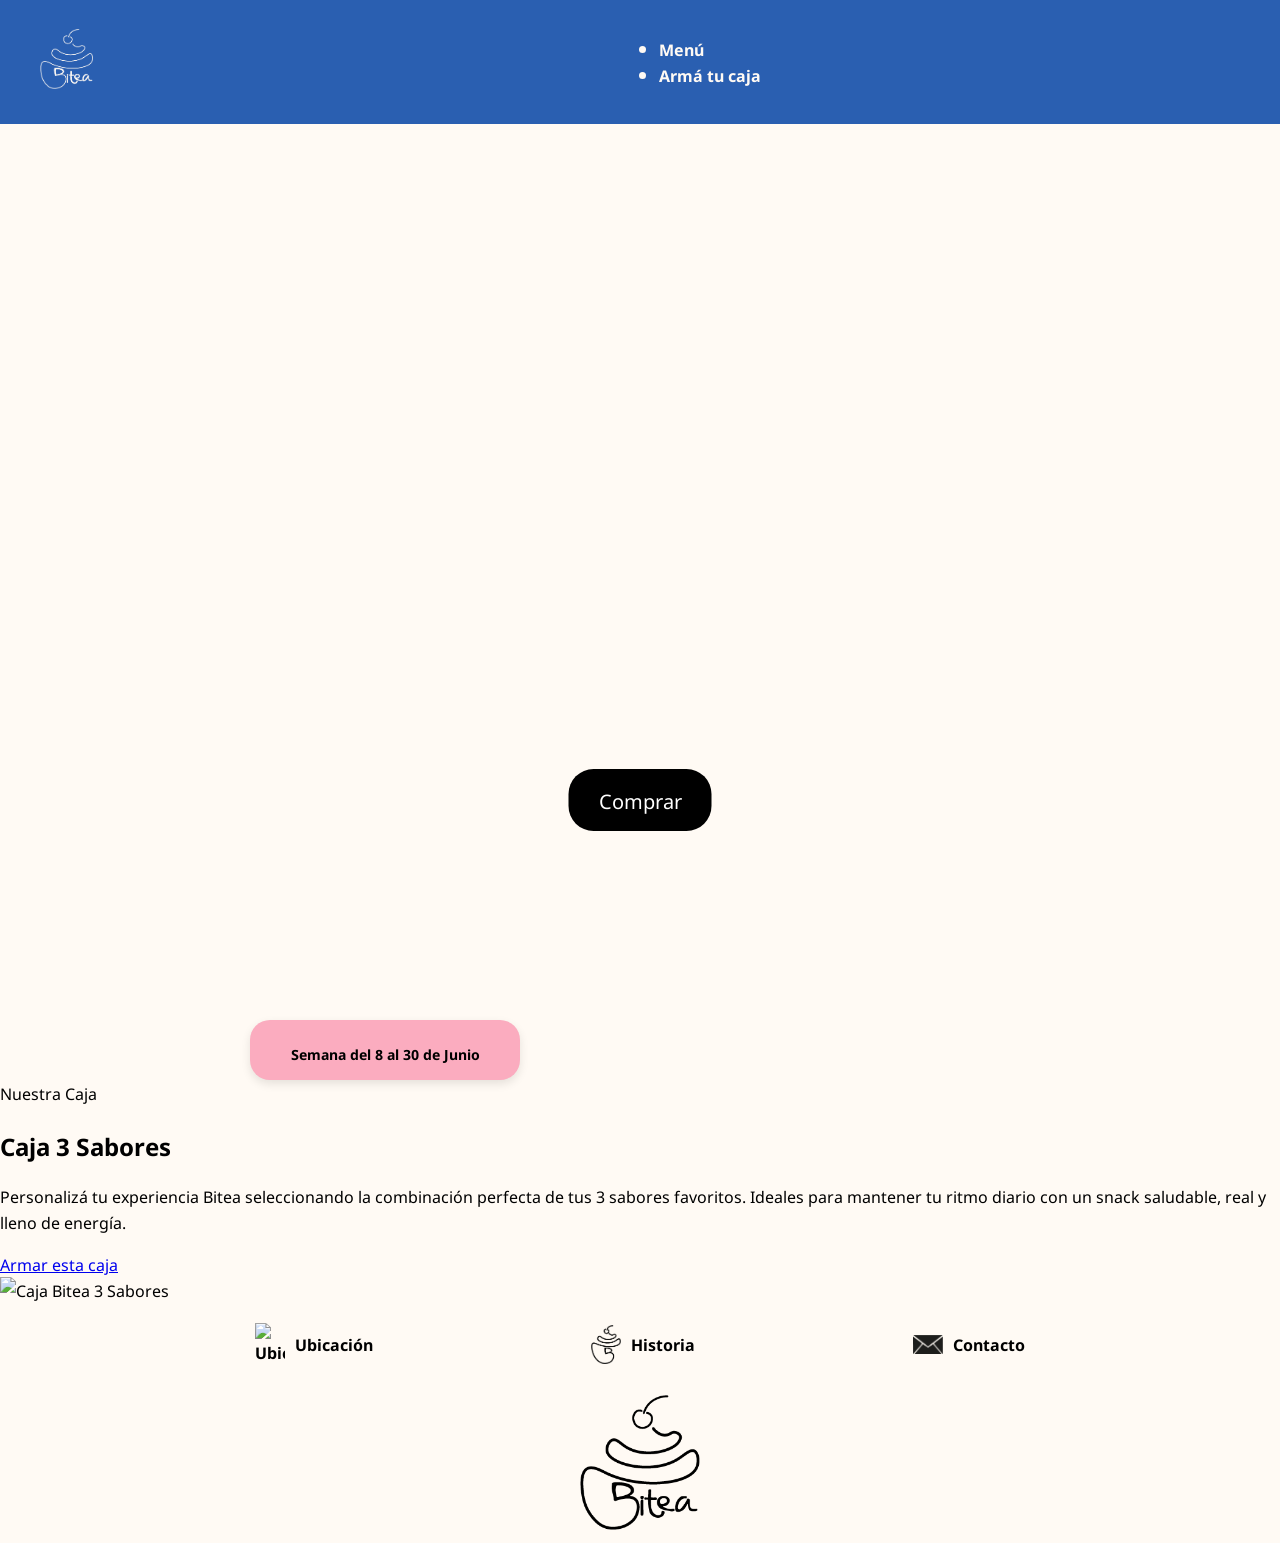
==== commit 03dd0ec6: "index.html" ====
--- a/index.html
+++ b/index.html
@@ -28,12 +28,6 @@
             </a>
         </div>
 
-        <div class="hamburger" id="hamburger">
-            <span></span>
-            <span></span>
-            <span></span>
-        </div>
-
         <nav>
             <ul class="menu">
                 <li><a href="index.html">Menú</a></li>
@@ -46,34 +40,42 @@
 
         <!-- VIDEO / HERO -->
         <section id="hero">
-            <video autoplay loop muted playsinline>
+            <video autoplay loop muted playsinline id="video">
                 <source src="Video/Video de Bitea (Sin Marcas).mp4" type="video/mp4">
             </video>
             <a href="caja3.html" class="btn-comprar">Comprar</a>
         </section>
 
         <!-- Sección Nuestros Bites -->
-     <section id="semanas">
+        <section id="semanas">
             <h2 id="flavor-week">Semana del 8 al 30 de Junio</h2>
         </section>
 
-        <div id="nuestros-bites">
-            <h3 id="our-bites" >Nuestra Caja</h3>
-        </div>
-        
-            <section id="productos-seccion">
-            <div class="grid-productos">
-                <article class="tarjeta-producto">
-                    <img src="Assets/Images/Caja_Chica.png" alt="Caja Bitea Chica" width="200">
-                    <h3>Caja 3 Sabores</h3>
-                    <a href="caja3.html" class="boton-enlace">Armar esta caja</a>
+        <section id="productos-seccion">
+            <div class="contenedor-apple-style">
+
+                <article class="info-producto">
+                    <span class="subtitulo-marca">Nuestra Caja</span>
+                    <h2 class="titulo-producto">Caja 3 Sabores</h2>
+                    <p class="descripcion-producto">
+                        Personalizá tu experiencia Bitea seleccionando la combinación perfecta de tus 3 sabores
+                        favoritos. Ideales para mantener tu ritmo diario con un snack saludable, real y lleno de
+                        energía.
+                    </p>
+                    <a href="caja3.html" class="boton-apple">Armar esta caja</a>
                 </article>
+
+                <div class="imagen-producto">
+                    <img src="Imagenes/Cajas/Caja de 3 cupcakes sin fondo.png" alt="Caja Bitea 3 Sabores">
+                </div>
+
             </div>
         </section>
     </main>
 
     <!-- Footer -->
-    <footer>
+    <footer class="footer">
+    
         <div class="footer-links">
             <a class="footer-link" href="https://www.google.com/maps" target="_blank">
                 <img src="Imagenes/Footer/Locación.png" alt="Ubicación" class="footer-icon">
@@ -83,27 +85,18 @@
                 <img src="Imagenes/Footer/Historia.png" alt="Historia" class="footer-icon">
                 <span>Historia</span>
             </a>
-            <a class="footer-link" href="Contacto.html">
+            <a class="footer-link" href="mailto:mica_magna@hotmail.com">
                 <img src="Imagenes/Footer/Contacto.png" alt="Contacto" class="footer-icon">
                 <span>Contacto</span>
             </a>
         </div>
-        <div class="footer-social">
-            <a class="social-link" href="https://www.instagram.com/" target="_blank">
-                <img src="Imagenes/Footer/Redes/Ig.png" alt="Instagram" class="social-icon">
-            </a>
-            <a class="social-link" href="https://www.tiktok.com/" target="_blank">
-                <img src="Imagenes/Footer/Redes/Tik Tok.png" alt="TikTok" class="social-icon">
-            </a>
-            <a class="social-link" href="https://wa.me/" target="_blank">
-                <img src="Imagenes/Footer/Redes/WhatsApp.png" alt="WhatsApp" class="social-icon">
-            </a>
-        </div>
+    
         <div class="footer-logo">
             <a href="index.html">
                 <img src="Imagenes/Footer/Logo Bitea (Negro) .png" alt="Logo Bitea">
             </a>
         </div>
+    
     </footer>
 
 </body>
--- a/Css/styles.css
+++ b/Css/styles.css
@@ -18,20 +18,44 @@
     width: 100%;
     z-index: 1000;
     display: flex;
-    justify-content: space-between;
-    align-items: center;
-}
-
+    align-items: center;
+    /* Quitamos el justify-content: space-between para controlar los espacios a mano */
+}
+
+/* El logo se queda a la izquierda, pero le damos un ancho fijo para balancear el espacio */
+header .logo {
+    flex: 1;
+    display: flex;
+    align-items: center;
+}
+
+/* El menú de navegación se expande y centra su contenido de forma absoluta */
+header nav {
+    flex: 2;
+    display: flex;
+    justify-content: center; /* Centra los elementos uno al lado del otro */
+    gap: 30px; /* Deja una separación limpia entre los dos enlaces */
+}
+
+/* Espacio fantasma a la derecha para que el centro sea PERFECTO */
+header::after {
+    content: "";
+    flex: 1;
+}
+
+/* Estilos de los enlaces individuales */
 header nav a {
     color: #FFFAF4;
     text-decoration: none;
     font-weight: bold;
-    margin: 0 10px;
+    font-size: 16px;
+    transition: color 0.3s ease;
 }
 
 header nav a:hover {
     color: #FFB86A; /* Cambio de color con Hover */
 }
+
 
 .logo {
     display: flex;
@@ -75,13 +99,14 @@
 #hero {
     position: relative;
     width: 100%;
+    height: 100vh; /* Cambiado de 100% a 100vh para que tome el alto total de la pantalla */
+    overflow: hidden; /* Evita que el video genere barras de scroll extrañas */
+}
+
+#hero video {
+    width: 100%;
     height: 100%;
-}
-
-#video {
-    width: 100%;
-    height: 100%;
-    object-fit: cover;
+    object-fit: cover; /* Esto hace que el video se recorte armónicamente sin deformarse */
 }
 
 .btn-comprar {
@@ -97,6 +122,7 @@
     text-decoration: none;
     text-align: center;
     transition: background-color 0.3s ease;
+    z-index: 10; /* Asegura que el botón quede por encima del video siempre */
 }
 
 .btn-comprar:hover {
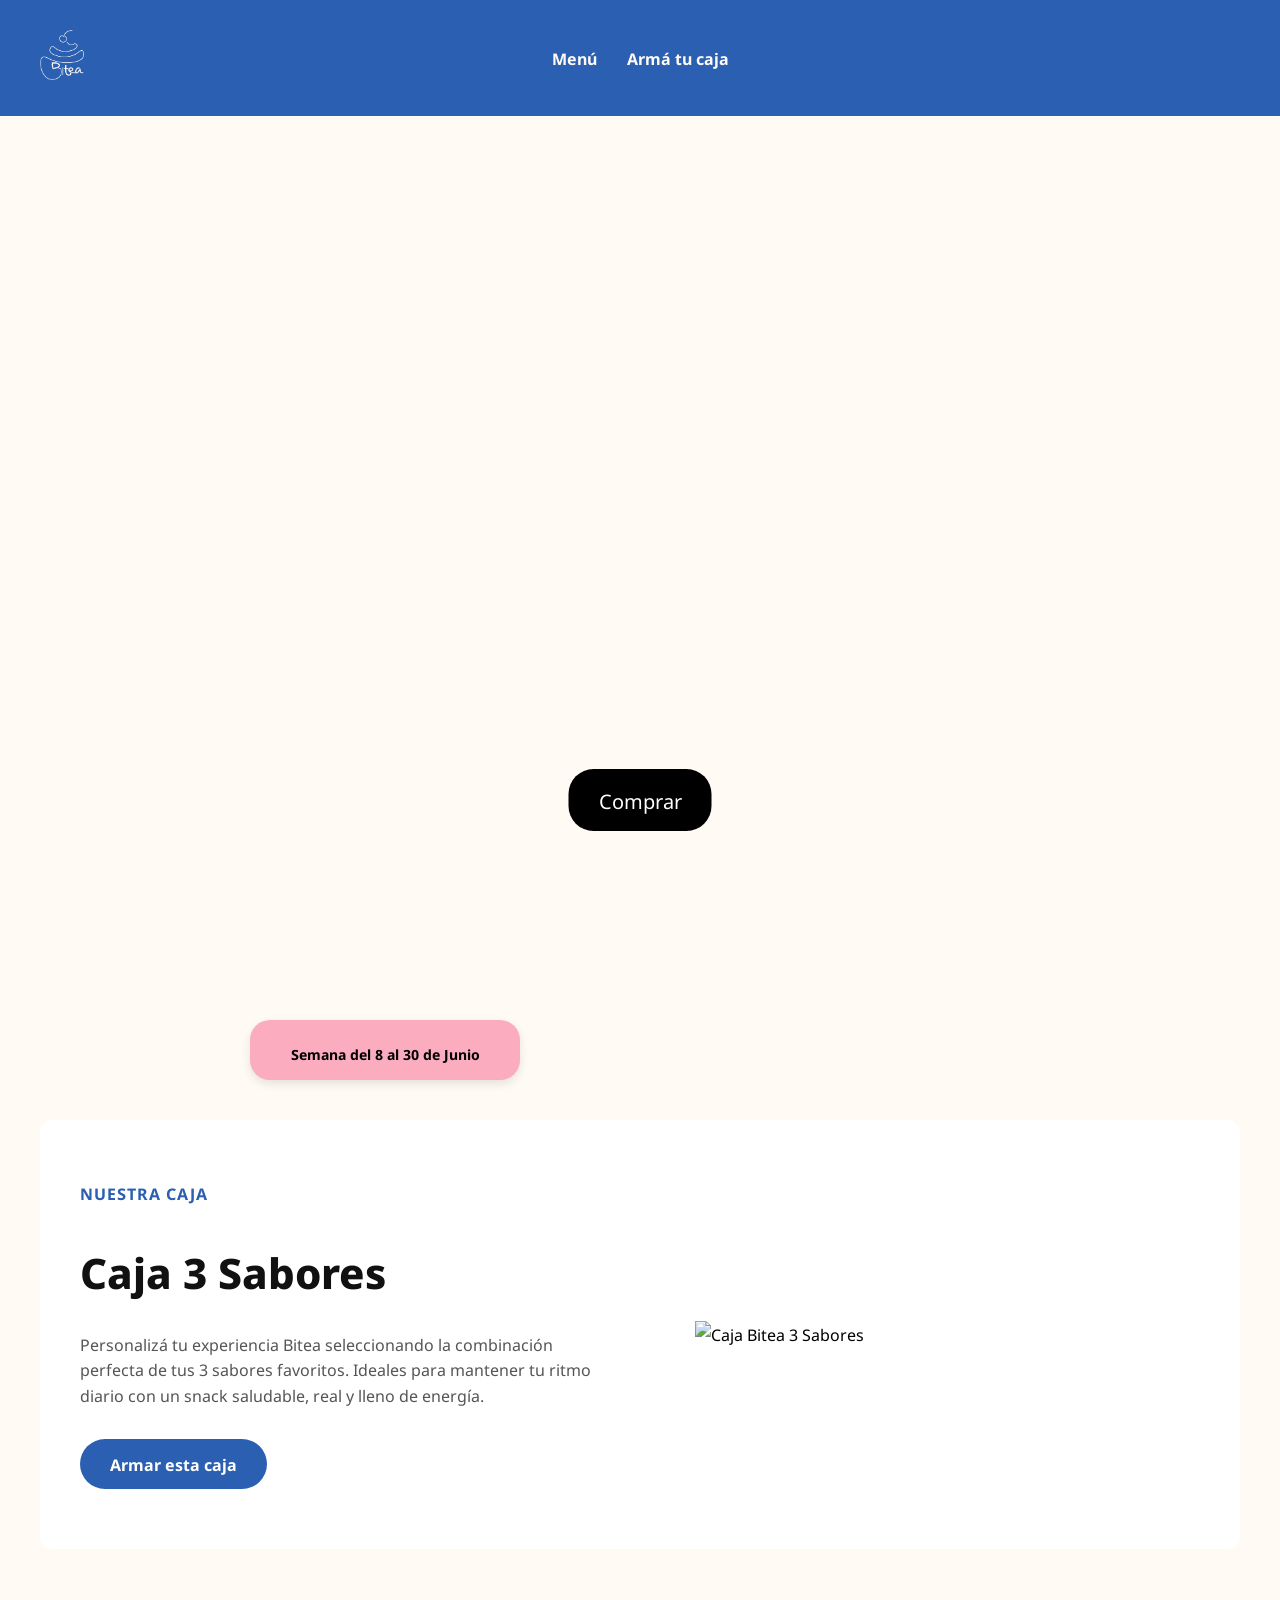
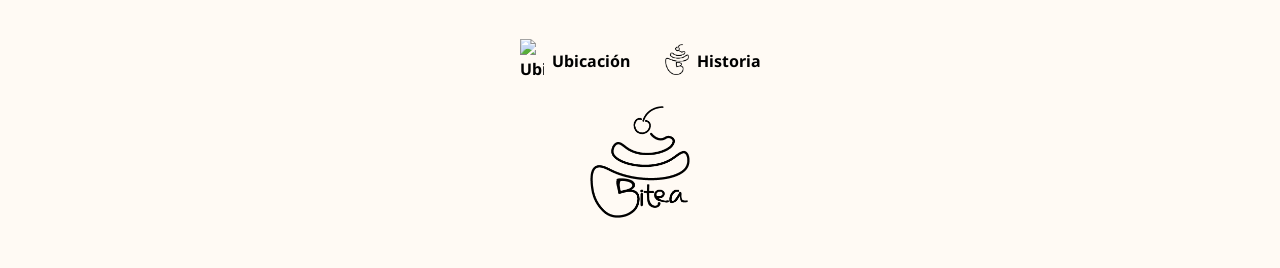
==== commit 39249818: "index.html" ====
--- a/index.html
+++ b/index.html
@@ -78,16 +78,12 @@
     
         <div class="footer-links">
             <a class="footer-link" href="https://www.google.com/maps" target="_blank">
-                <img src="Imagenes/Footer/Locación.png" alt="Ubicación" class="footer-icon">
+                <img src="Imagenes/Footer/Locacion.png" alt="Ubicación" class="footer-icon">
                 <span>Ubicación</span>
             </a>
             <a class="footer-link" href="Historia.html">
                 <img src="Imagenes/Footer/Historia.png" alt="Historia" class="footer-icon">
                 <span>Historia</span>
-            </a>
-            <a class="footer-link" href="mailto:mica_magna@hotmail.com">
-                <img src="Imagenes/Footer/Contacto.png" alt="Contacto" class="footer-icon">
-                <span>Contacto</span>
             </a>
         </div>
     
--- a/Css/styles.css
+++ b/Css/styles.css
@@ -1,17 +1,19 @@
-/* Estilos Base (Escritorio, min-width: 1025px) */
-body {
+/* ==========================================================================
+   1. ESTILOS BASE Y CONFIGURACIÓN
+   ========================================================================== */
+   body {
     font-family: 'Noto Sans Thai Looped', sans-serif;
     background-color: #FFFAF4;
     padding-top: 80px;
     margin: 0;
 }
 
-/* MENU */
-/* HEADER Y NAVEGACIÓN */
+/* ==========================================================================
+   2. HEADER Y NAVEGACIÓN (ESCRITORIO)
+   ========================================================================== */
 header {
     background-color: #2A5FB1;
-    color: #FFFAF4;
-    padding: 20px 40px;
+    padding: 30px 40px;
     position: fixed;
     top: 0;
     left: 0;
@@ -19,32 +21,40 @@
     z-index: 1000;
     display: flex;
     align-items: center;
-    /* Quitamos el justify-content: space-between para controlar los espacios a mano */
-}
-
-/* El logo se queda a la izquierda, pero le damos un ancho fijo para balancear el espacio */
+    box-sizing: border-box;
+}
+
 header .logo {
     flex: 1;
     display: flex;
     align-items: center;
 }
 
-/* El menú de navegación se expande y centra su contenido de forma absoluta */
+.logo-img {
+    height: 50px; 
+    width: auto;
+}
+
 header nav {
     flex: 2;
     display: flex;
-    justify-content: center; /* Centra los elementos uno al lado del otro */
-    gap: 30px; /* Deja una separación limpia entre los dos enlaces */
-}
-
-/* Espacio fantasma a la derecha para que el centro sea PERFECTO */
+    justify-content: center; 
+}
+
+header .menu {
+    display: flex;
+    list-style: none;
+    gap: 30px; 
+    padding: 0;
+    margin: 0;
+}
+
 header::after {
     content: "";
     flex: 1;
 }
 
-/* Estilos de los enlaces individuales */
-header nav a {
+header .menu li a {
     color: #FFFAF4;
     text-decoration: none;
     font-weight: bold;
@@ -52,22 +62,11 @@
     transition: color 0.3s ease;
 }
 
-header nav a:hover {
-    color: #FFB86A; /* Cambio de color con Hover */
-}
-
-
-.logo {
-    display: flex;
-    align-items: center;
-    margin-right: 20px;
-}
-
-.logo-img {
-    height: 60px;
-}
-
-/* Estilos para el ícono de hamburguesa  */
+header .menu li a:hover {
+    color: #fbacbf;
+}
+
+/* Menú Hamburguesa Móvil (Oculto en Escritorio) */
 .hamburger {
     display: none;
     flex-direction: column;
@@ -84,29 +83,20 @@
     transition: all 0.3s ease;
 }
 
-.hamburger.active span:nth-child(1) {
-    transform: rotate(45deg) translate(5px, 5px);
-}
-
-.hamburger.active span:nth-child(2) {
-    opacity: 0;
-}
-
-.hamburger.active span:nth-child(3) {
-    transform: rotate(-45deg) translate(7px, -7px);
-}
-
+/* ==========================================================================
+   3. SECCIÓN HERO (VIDEO COMPLETO)
+   ========================================================================== */
 #hero {
     position: relative;
     width: 100%;
-    height: 100vh; /* Cambiado de 100% a 100vh para que tome el alto total de la pantalla */
-    overflow: hidden; /* Evita que el video genere barras de scroll extrañas */
+    height: 100vh;
+    overflow: hidden;
 }
 
 #hero video {
     width: 100%;
     height: 100%;
-    object-fit: cover; /* Esto hace que el video se recorte armónicamente sin deformarse */
+    object-fit: cover;
 }
 
 .btn-comprar {
@@ -122,13 +112,16 @@
     text-decoration: none;
     text-align: center;
     transition: background-color 0.3s ease;
-    z-index: 10; /* Asegura que el botón quede por encima del video siempre */
+    z-index: 10;
 }
 
 .btn-comprar:hover {
     background-color: #fbacbf;
 }
 
+/* ==========================================================================
+   4. DETALLES INTERMEDIOS (SEMANAS / TITULARES)
+   ========================================================================== */
 #semanas {
     width: 100%;
     max-width: 250px;
@@ -137,7 +130,6 @@
     background-color: #fbacbf;
     border-radius: 20px;
     box-shadow: 0px 4px 10px rgba(0, 0, 0, 0.1);
-    text-align: left;
     color: #333;
 }
 
@@ -154,213 +146,256 @@
     margin: 0 0 10px 260px;
 }
 
+/* ==========================================================================
+   5. PRODUCTOS: SECCIÓN ESTILO APPLE
+   ========================================================================== */
+.contenedor-apple-style {
+    display: grid;
+    grid-template-columns: 1fr 1fr;
+    align-items: center;            
+    background-color: #ffffff;      
+    max-width: 1200px;
+    margin: 40px auto;
+    padding: 60px 40px;
+    border-radius: 12px;            
+    box-sizing: border-box;
+}
+
+.info-producto {
+    display: flex;
+    flex-direction: column;
+    align-items: flex-start;        
+    text-align: left;
+    padding-right: 40px;
+}
+
+.subtitulo-marca {
+    color: #2A5FB1;                 
+    font-size: 16px;
+    font-weight: 700;
+    text-transform: uppercase;
+    letter-spacing: 1px;
+    margin-bottom: 5px;
+}
+
+.titulo-producto {
+    font-size: 42px;                
+    color: #111111;
+    font-weight: 800;
+    margin-bottom: 20px;
+    line-height: 1.2;
+}
+
+.descripcion-producto {
+    font-size: 16px;
+    color: #555555;
+    line-height: 1.6;
+    margin-bottom: 30px;
+}
+
+.boton-apple {
+    display: inline-block;
+    background-color: #2A5FB1;
+    color: #ffffff;
+    padding: 12px 30px;
+    font-size: 16px;
+    font-weight: bold;
+    text-decoration: none;
+    border-radius: 30px;            
+    transition: background-color 0.3s ease, transform 0.2s ease;
+}
+
+.boton-apple:hover {
+    background-color: #1d4480;
+    transform: scale(1.02);         
+}
+
+.imagen-producto {
+    display: flex;
+    justify-content: center;
+    align-items: center;
+}
+
+.imagen-producto img {
+    width: 100%;
+    max-width: 450px;               
+    height: auto;
+    object-fit: contain;
+}
+
+/* ==========================================================================
+   6. FOOTER COHESIVO Y CENTRADO (COMPLETO)
+   ========================================================================== */
 .footer {
     display: flex;
     flex-direction: column;
-    justify-content: space-between;
-    align-items: center;
+    align-items: center;       
+    justify-content: center;   
     background-color: #FFFAF4;
-    padding: 20px;
-    height: 200px;
+    padding: 50px 20px;        
+    min-height: 240px;         
+    gap: 25px;                 
+    width: 100%;
+    box-sizing: border-box;
 }
 
 .footer-links {
     display: flex;
-    justify-content: space-between;
-    width: 100%;
+    justify-content: center;   
+    flex-wrap: wrap;           
+    gap: 35px;                 
+    width: auto;
     max-width: 800px;
-    margin-bottom: 20px;
 }
 
 .footer-link {
     text-decoration: none;
-    color: #000;
+    color: #000000;
     font-size: 16px;
-    margin: 0 15px;
-    display: flex;
-    align-items: center;
     font-weight: 700;
+    display: flex;
+    align-items: center;       
+    transition: color 0.3s ease;
+}
+
+.footer-link:hover {
+    color: #2A5FB1;            
+}
+
+.footer-icon {
+    width: 24px;               
+    height: auto;
+    margin-right: 8px;         
 }
 
 .footer-social {
     display: flex;
     justify-content: center;
     align-items: center;
-    margin-bottom: 10px;
+    gap: 20px;
 }
 
 .social-link {
-    margin: 0 10px;
     text-decoration: none;
+    transition: transform 0.2s ease;
+}
+
+.social-link:hover {
+    transform: scale(1.1);
 }
 
 .social-icon {
-    width: 60px;
-    height: 60px;
+    width: 45px;
+    height: 45px;
+    object-fit: contain;
+}
+
+.footer-logo {
+    display: flex;
+    justify-content: center;
+    align-items: center;
 }
 
 .footer-logo img {
-    max-width: 120px;
-    margin-top: 10px;
-}
-
-.footer-icon {
-    width: 30px;
-    margin-right: 10px;
-}
-
-/* Media Query Unificada para Celulares y Tablets (max-width: 1024px) */
-@media (max-width: 1024px) {
+    max-width: 100px;          
+    height: auto;
+    display: block;
+}
+
+/* ==========================================================================
+   7. MEDIA QUERIES (DISEÑO RESPONSIVE < 1024px)
+   ========================================================================== */
+   @media (max-width: 1024px) {
+    /* Header adaptado: Se apila verticalmente de forma armoniosa */
     header {
         padding: 15px 20px;
         flex-direction: column;
-        align-items: center;
-    }
-
-    .logo {
-        margin-bottom: 10px;
+        gap: 12px; /* Espacio exacto entre el logo y los dos botones */
+    }
+
+    /* Ocultamos el truco del espacio fantasma para que no desplace el contenido */
+    header::after {
+        display: none;
+    }
+
+    header .logo {
+        margin: 0;
+        justify-content: center; /* Centra el logo arriba */
     }
 
     .logo-img {
-        height: clamp(40px, 5vw, 50px);
-        margin: 0 auto;
-    }
-
-    /* Hamburger menu (unchanged) */
-    .hamburger {
-        display: flex;
-        position: absolute;
-        left: 20px;
-        top: 50%;
-        transform: translateY(-50%);
-        z-index: 1001;
-    }
-
-    /* Navigation menu */
-    nav {
-        position: absolute;
-        top: 100%;
-        left: 0;
+        height: 40px; /* Un poquito más chico en celular para optimizar espacio */
+    }
+
+    /* Forzamos a que el menú de navegación esté siempre visible y centrado */
+    header nav {
+        position: static; /* Anula el posicionamiento absoluto previo */
         width: 100%;
-        background-color: #2A5FB1;
-        transform: translateY(-100%);
-        opacity: 0;
-        visibility: hidden;
-        transition: transform 0.3s ease, opacity 0.3s ease, visibility 0.3s ease;
-        z-index: 1000;
-        padding: 0;
-        /* Remove padding */
-        margin: 0;
-        /* Remove margin */
-        border: none;
-        /* Remove borders */
-    }
-
-    /* Open menu state */
-    nav.menu-open {
-        transform: translateY(0);
         opacity: 1;
         visibility: visible;
-        text-align: left !important;
-    }
-
-    .menu {
-        display: flex !important;
-        flex-direction: column !important;
-        gap: 10px !important;
-        padding: 10px 20px !important;
-        margin: 0 !important;
-        list-style: none !important;
-        align-items: left !important;
-        justify-content: flex-start !important;
-    }
-
-    .menu li {
-        margin: 0 !important;
+        transform: none;
+        justify-content: center;
+        background-color: transparent; /* Se integra al fondo azul del header */
+    }
+
+    /* Las opciones se mantienen una al lado de la otra */
+    header .menu {
+        flex-direction: row !important; /* Mantiene la fila horizontal */
+        justify-content: center !important;
+        gap: 25px !important; /* Espaciado cómodo para tocar con el dedo */
         padding: 0 !important;
-        width: auto !important;
-    }
-
-    .menu li a,
-    .menu li button {
-        font-size: clamp(14px, 2vw, 16px) !important;
-        padding: 10px 15px !important;
-        margin: 0 !important;
-        text-align: left !important;
-        color: #fff !important;
-        text-decoration: none !important;
-        display: block !important;
-        margin-right: clamp(300px, 1.2vw, 112px) !important;
-    }
-
-
-    .icon-container a img.icon {
-        width: clamp(18px, 2vw, 20px);
-    }
-
-    /* Menu section (unchanged) */
-    #menu {
-        height: 70vh;
-    }
-
+    }
+
+    header .menu li a {
+        font-size: 15px !important;
+        padding: 6px 10px !important;
+        text-align: center !important;
+    }
+
+    /* Ajustes generales de la página en pantallas chicas */
     .btn-comprar {
-        font-size: clamp(12px, 1.5vw, 15px);
-        padding: clamp(6px, 1vw, 8px) clamp(12px, 2vw, 16px);
+        font-size: 16px;
+        padding: 10px 22px;
+        top: 85%; /* Sube un poquito el botón para que sea más clickeable */
     }
 
     #semanas {
-        max-width: clamp(150px, 40%, 250px);
-        margin: 15px 0 15px 7%;
-        padding: 8px;
-    }
-
-    #semanas h2 {
-        font-size: clamp(9px, 1.2vw, 12px);
+        max-width: 180px;
+        margin: 20px auto; /* Centrado matemático en celulares */
     }
 
     #nuestros-bites {
-        font-size: clamp(10px, 1.5vw, 16px);
-        margin: 10px 0 10px 17%;
-        text-align: left;
-        max-width: 90%;
-    }
-
-
-
-    .footer {
-        padding: 10px;
-        height: auto;
-        flex-direction: column;
-        align-items: center;
+        font-size: 20px;
+        margin: 20px auto;
+        text-align: center;
+    }
+}
+
+/* Responsive específico para la sección Apple y Footer en móviles */
+@media (max-width: 768px) {
+    .contenedor-apple-style {
+        grid-template-columns: 1fr;
+        padding: 40px 20px;
+        gap: 30px;
+    }
+
+    .info-producto {
+        padding-right: 0;
+        align-items: center;        
+        text-align: center;
+    }
+
+    .titulo-producto {
+        font-size: 32px;
     }
 
     .footer-links {
-        margin-bottom: 20px;
-        font-size: clamp(9px, 1.5vw, 12px);
-        text-align: center;
-        flex-wrap: wrap;
-        max-width: 90%;
-    }
-
-    .footer-link {
-        font-size: clamp(9px, 1.5vw, 12px);
-        margin: 5px;
-    }
-
-    .footer-link .footer-icon {
-        max-width: clamp(15px, 2vw, 20px);
-    }
-
-    .footer-social {
-        margin-bottom: 10px;
+        gap: 20px;
+        font-size: 14px;
     }
 
     .social-icon {
-        width: clamp(30px, 5vw, 50px);
-        height: clamp(30px, 5vw, 50px);
-    }
-
-    .footer-logo img {
-        max-width: clamp(40px, 10vw, 80px);
-    }
-}
+        width: 38px;
+        height: 38px;
+    }
+}
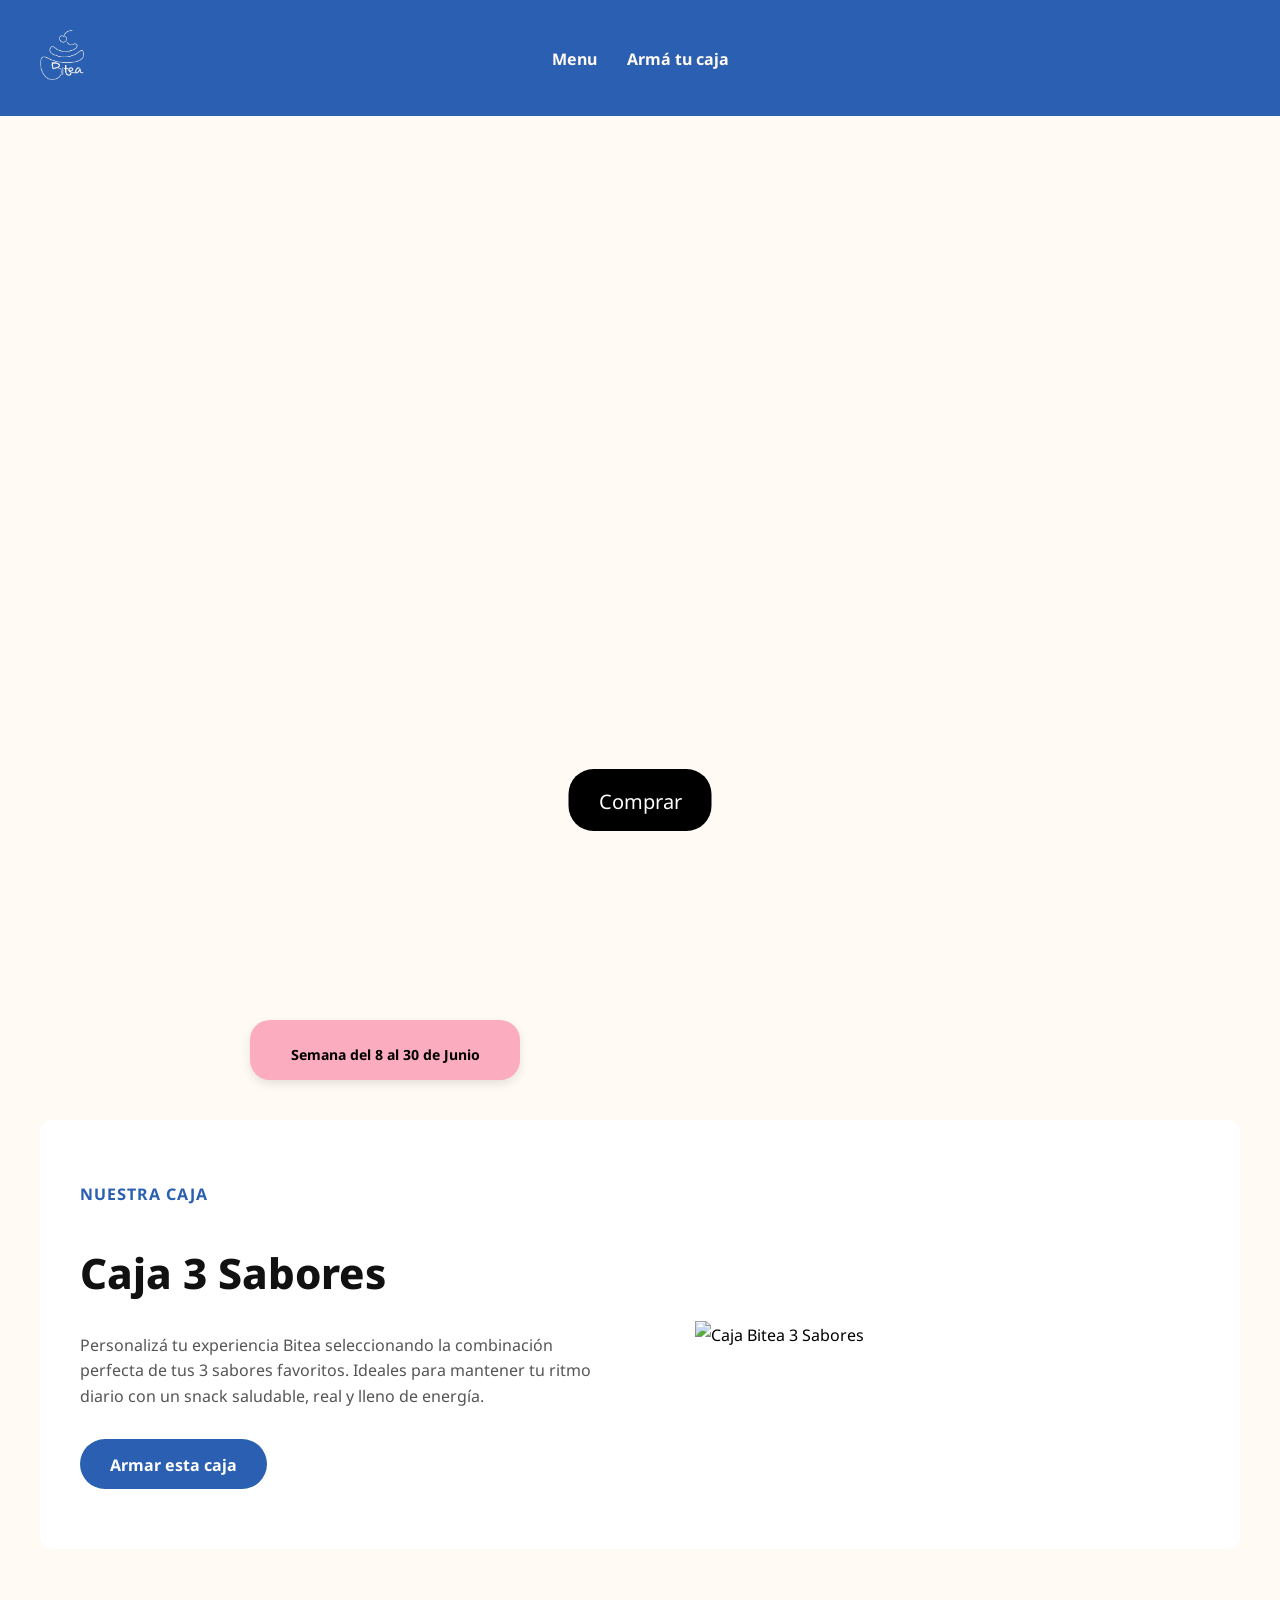
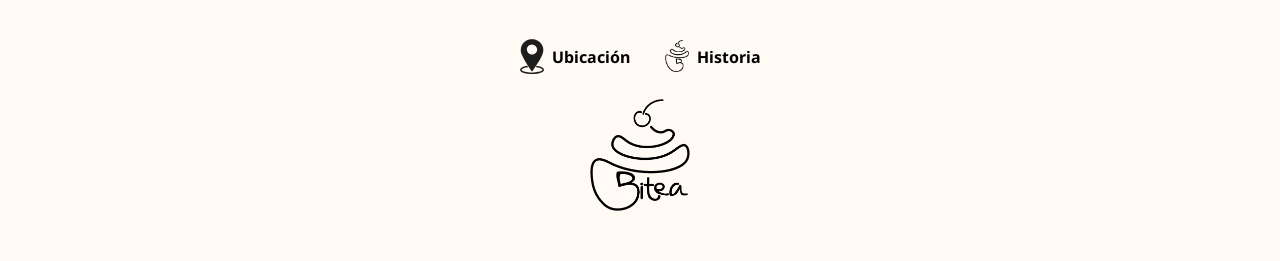
==== commit eb1581f2: "index.html" ====
--- a/index.html
+++ b/index.html
@@ -30,7 +30,7 @@
 
         <nav>
             <ul class="menu">
-                <li><a href="index.html">Menú</a></li>
+                <li><a href="index.html">Menu</a></li>
                 <li><a href="caja3.html">Armá tu caja</a></li>
             </ul>
         </nav>
